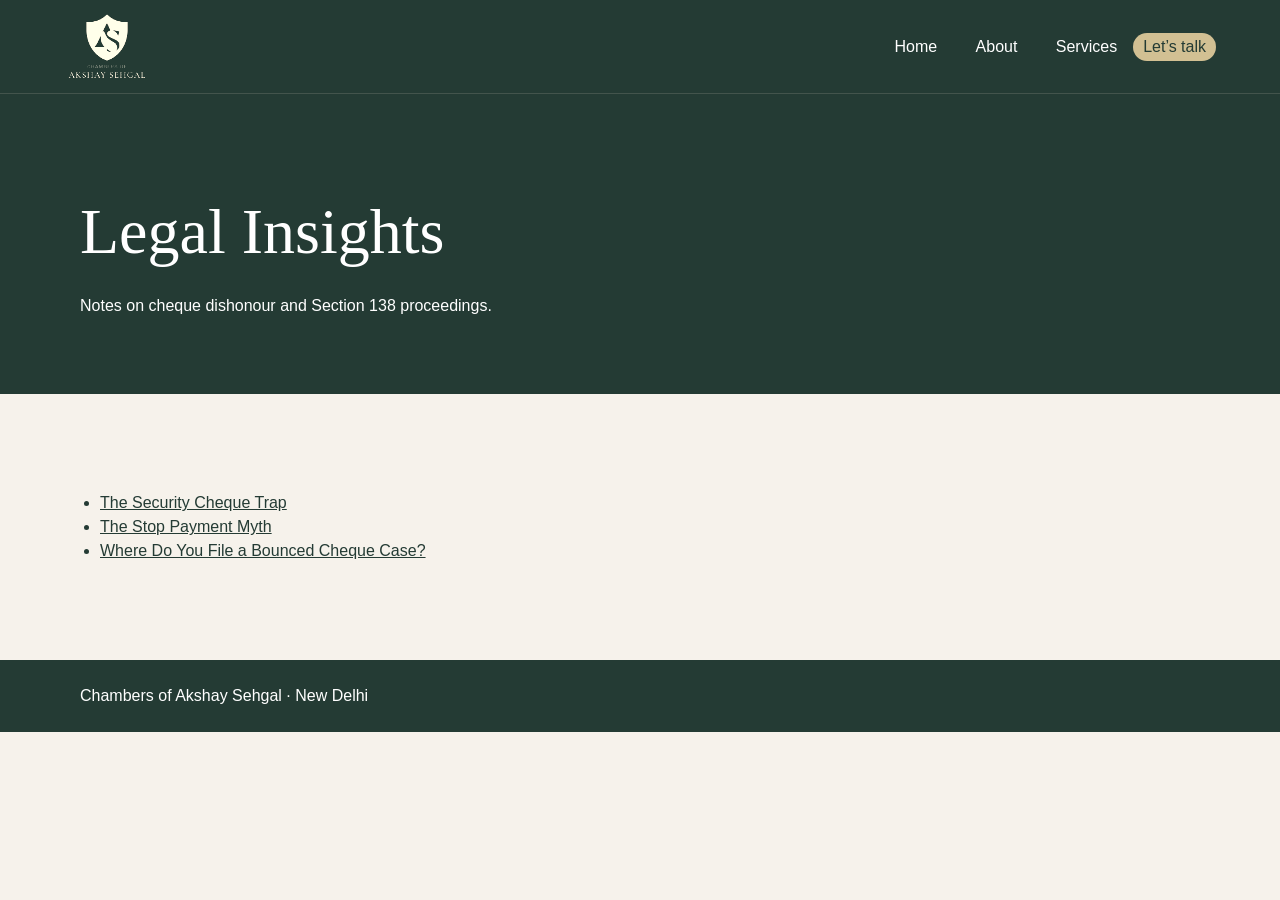
==== blog/index.html @ b45756fb "Add Sehgal Chambers website and Vercel configuration" ====
<!DOCTYPE html><html lang="en" class="jost_3e36cb27-module__GOVEQa__variable cormorant_garamond_97c65d7c-module__KWVokq__variable h-full"><head><meta charset="utf-8">
<meta http-equiv="Content-Security-Policy" content="default-src &#39;self&#39; data: blob:; script-src &#39;self&#39; &#39;unsafe-inline&#39; &#39;unsafe-eval&#39;; style-src &#39;self&#39; &#39;unsafe-inline&#39;; img-src &#39;self&#39; data: blob:; font-src &#39;self&#39; data:; media-src &#39;self&#39; data: blob:; connect-src &#39;self&#39;; frame-src &#39;self&#39;; worker-src &#39;self&#39; blob:; form-action &#39;self&#39;">


<meta name="viewport" content="width=device-width, initial-scale=1"><link rel="stylesheet" href="../assets/site/_next/static/chunks/3c9st355b9h98.__q189041d8.css" data-precedence="next"><link rel="preload" as="script" fetchpriority="low" href="../assets/site/_next/static/chunks/0iq1i69206cyl.__q189041d8.js"><title>Legal Insights | Chambers of Akshay Sehgal</title><meta name="description" content="Legal Insights from the Chambers of Akshay Sehgal."><link rel="icon" href="../assets/sehgal/chambers-logo.jpg"><link rel="preload" href="../assets/site/_next/static/chunks/33ex3e_4hazko.__q189041d8.css" as="style"><link rel="stylesheet" href="../brand/brand.css">
<style data-sclf-ua-colours>:where(button,input,select,textarea){color:var(--sar-color-auto-000000, #243b34)}:where(input,select,textarea){background-color:var(--sar-color-auto-ffffff, #eee5d6)}</style><style data-sclf-logo-fit>img[data-sclf-logo]{object-fit:contain!important;max-height:100%!important}</style><link rel="stylesheet" href="../brand/home-layout.css"></head><body class="inner-page"><header class="home-header">
    <a href="../index.html#hero" aria-label="Chambers of Akshay Sehgal home"><span class="chambers-logo"><img src="../assets/sehgal/chambers-logo.jpg" alt="Chambers of Akshay Sehgal" width="1188" height="750"></span></a>
    <nav aria-label="Main navigation" id="site-navigation"><a href="../index.html#hero">Home</a><a href="../index.html#about-us">About</a><a href="../index.html#services">Services</a><a class="mobile-nav-appointment appointment-trigger" href="../index.html?appointment=1#contact">Let’s talk</a></nav><button type="button" class="mobile-nav-toggle" aria-controls="site-navigation" aria-expanded="false" aria-label="Open navigation" hidden><span></span><span></span><span></span></button>
    <a class="desktop-nav-appointment appointment-trigger" href="../index.html?appointment=1#contact">Let’s talk</a>
  </header><main><section class="inner-page-heading"><h1>Legal Insights</h1><p>Notes on cheque dishonour and Section 138 proceedings.</p></section><section class="inner-page-content"><ul><li><a href="./the-security-cheque-trap/index.html">The Security Cheque Trap</a></li><li><a href="./the-stop-payment-myth/index.html">The Stop Payment Myth</a></li><li><a href="./the-jurisdiction-carousel/index.html">Where Do You File a Bounced Cheque Case?</a></li></ul></section></main><footer class="inner-page-footer">Chambers of Akshay Sehgal · New Delhi</footer><script src="../runtime/navigation.js" defer></script></body></html>
---- assets/site/_next/static/chunks/3c9st355b9h98.__q189041d8.css ----
.jost_3e36cb27-module__GOVEQa__className{font-family:var(--sar-font-font-1);font-style:normal}.jost_3e36cb27-module__GOVEQa__variable{--font-jost:var(--sar-font-body, sans-serif)}.cormorant_garamond_97c65d7c-module__KWVokq__className{font-family:var(--sar-font-font-2)}.cormorant_garamond_97c65d7c-module__KWVokq__variable{--font-cormorant:var(--sar-font-heading, serif)}
@layer properties{@supports (((-webkit-hyphens:none)) and (not (margin-trim:inline))) or ((-moz-orient:inline) and (not (color:rgb(from red r g b)))){*,:before,:after,::backdrop{--tw-translate-x:0;--tw-translate-y:0;--tw-translate-z:0;--tw-space-y-reverse:0;--tw-border-style:solid;--tw-leading:initial;--tw-font-weight:initial;--tw-tracking:initial;--tw-shadow:0 0 color-mix(in srgb, var(--sar-color-auto-000000, #243b34) 0%, transparent);--tw-shadow-color:initial;--tw-shadow-alpha:100%;--tw-inset-shadow:0 0 color-mix(in srgb, var(--sar-color-auto-000000, #243b34) 0%, transparent);--tw-inset-shadow-color:initial;--tw-inset-shadow-alpha:100%;--tw-ring-color:initial;--tw-ring-shadow:0 0 color-mix(in srgb, var(--sar-color-auto-000000, #243b34) 0%, transparent);--tw-inset-ring-color:initial;--tw-inset-ring-shadow:0 0 color-mix(in srgb, var(--sar-color-auto-000000, #243b34) 0%, transparent);--tw-ring-inset:initial;--tw-ring-offset-width:0px;--tw-ring-offset-color:var(--sar-color-auto-ffffff, #eee5d6);--tw-ring-offset-shadow:0 0 color-mix(in srgb, var(--sar-color-auto-000000, #243b34) 0%, transparent);--tw-backdrop-blur:initial;--tw-backdrop-brightness:initial;--tw-backdrop-contrast:initial;--tw-backdrop-grayscale:initial;--tw-backdrop-hue-rotate:initial;--tw-backdrop-invert:initial;--tw-backdrop-opacity:initial;--tw-backdrop-saturate:initial;--tw-backdrop-sepia:initial;--tw-duration:initial;--tw-scale-x:1;--tw-scale-y:1;--tw-scale-z:1;--tw-content:""}}}@layer theme{:root,:host{--font-sans:ui-sans-serif, system-ui, sans-serif, "Apple Color Emoji", "Segoe UI Emoji", "Segoe UI Symbol", "Noto Color Emoji";--font-mono:var(--sar-font-body, sans-serif);--color-red-400:var(--sar-color-auto-ff6568, #d2c093);--color-gray-200:var(--sar-color-auto-e5e7eb, #f6f2eb);--color-black:var(--sar-color-auto-000000, #243b34);--color-white:var(--sar-color-auto-ffffff, #eee5d6);--spacing:.25rem;--text-xs:.75rem;--text-xs--line-height:calc(1 / .75);--text-sm:.875rem;--text-sm--line-height:calc(1.25 / .875);--text-base:1rem;--text-base--line-height:calc(1.5 / 1);--text-lg:1.125rem;--text-lg--line-height:calc(1.75 / 1.125);--text-xl:1.25rem;--text-xl--line-height:calc(1.75 / 1.25);--text-2xl:1.5rem;--text-2xl--line-height:calc(2 / 1.5);--font-weight-light:300;--font-weight-normal:400;--font-weight-medium:500;--font-weight-semibold:600;--font-weight-bold:700;--leading-tight:1.25;--leading-relaxed:1.625;--radius-2xl:1rem;--blur-sm:8px;--default-transition-duration:.15s;--default-transition-timing-function:cubic-bezier(.4, 0, .2, 1);--default-font-family:var(--sar-font-body, sans-serif);--default-mono-font-family:var(--sar-font-body, sans-serif);--font-jost:var(--sar-font-body, sans-serif);--font-cormorant:var(--sar-font-heading, serif)}@supports (color:lab(0% 0 0)){:root,:host{--color-red-400:lab(63.7053% 60.745 31.3109);--color-gray-200:lab(91.6229% -.159115 -2.26791)}}}@layer base{*,:after,:before,::backdrop{box-sizing:border-box;border:0 solid;margin:0;padding:0}::file-selector-button{box-sizing:border-box;border:0 solid;margin:0;padding:0}html,:host{-webkit-text-size-adjust:100%;tab-size:4;line-height:1.5;font-family:var(--default-font-family,ui-sans-serif, system-ui, sans-serif, "Apple Color Emoji", "Segoe UI Emoji", "Segoe UI Symbol", "Noto Color Emoji");font-feature-settings:var(--default-font-feature-settings,normal);font-variation-settings:var(--default-font-variation-settings,normal);-webkit-tap-highlight-color:transparent}hr{height:0;color:inherit;border-top-width:1px}abbr:where([title]){-webkit-text-decoration:underline dotted;text-decoration:underline dotted}h1,h2,h3,h4,h5,h6{font-size:inherit;font-weight:inherit}a{color:inherit;-webkit-text-decoration:inherit;-webkit-text-decoration:inherit;-webkit-text-decoration:inherit;-webkit-text-decoration:inherit;text-decoration:inherit}b,strong{font-weight:bolder}code,kbd,samp,pre{font-family:var(--sar-font-font-4);font-feature-settings:var(--default-mono-font-feature-settings,normal);font-variation-settings:var(--default-mono-font-variation-settings,normal);font-size:1em}small{font-size:80%}sub,sup{vertical-align:baseline;font-size:75%;line-height:0;position:relative}sub{bottom:-.25em}sup{top:-.5em}table{text-indent:0;border-color:inherit;border-collapse:collapse}:-moz-focusring{outline:auto}progress{vertical-align:baseline}summary{display:list-item}ol,ul,menu{list-style:none}img,svg,video,canvas,audio,iframe,embed,object{vertical-align:middle;display:block}img,video{max-width:100%;height:auto}button,input,select,optgroup,textarea{font:inherit;font-feature-settings:inherit;font-variation-settings:inherit;letter-spacing:inherit;color:inherit;opacity:1;background-color:var(--sar-color-color-7);border-radius:0}::file-selector-button{font:inherit;font-feature-settings:inherit;font-variation-settings:inherit;letter-spacing:inherit;color:inherit;opacity:1;background-color:var(--sar-color-color-7);border-radius:0}:where(select:is([multiple],[size])) optgroup{font-weight:bolder}:where(select:is([multiple],[size])) optgroup option{padding-inline-start:20px}::file-selector-button{margin-inline-end:4px}::placeholder{opacity:1}@supports (not ((-webkit-appearance:-apple-pay-button))) or (contain-intrinsic-size:1px){::placeholder{color:currentColor}@supports (color:color-mix(in lab, red, red)){::placeholder{color:color-mix(in oklab, currentcolor 50%, transparent)}}}textarea{resize:vertical}::-webkit-search-decoration{-webkit-appearance:none}::-webkit-date-and-time-value{min-height:1lh;text-align:inherit}::-webkit-datetime-edit{display:inline-flex}::-webkit-datetime-edit-fields-wrapper{padding:0}::-webkit-datetime-edit{padding-block:0}::-webkit-datetime-edit-year-field{padding-block:0}::-webkit-datetime-edit-month-field{padding-block:0}::-webkit-datetime-edit-day-field{padding-block:0}::-webkit-datetime-edit-hour-field{padding-block:0}::-webkit-datetime-edit-minute-field{padding-block:0}::-webkit-datetime-edit-second-field{padding-block:0}::-webkit-datetime-edit-millisecond-field{padding-block:0}::-webkit-datetime-edit-meridiem-field{padding-block:0}::-webkit-calendar-picker-indicator{line-height:1}:-moz-ui-invalid{box-shadow:none}button,input:where([type=button],[type=reset],[type=submit]){appearance:button}::file-selector-button{appearance:button}::-webkit-inner-spin-button{height:auto}::-webkit-outer-spin-button{height:auto}[hidden]:where(:not([hidden=until-found])){display:none!important}}@layer components;@layer utilities{.pointer-events-auto{pointer-events:auto}.pointer-events-none{pointer-events:none}.visible{visibility:visible}.absolute{position:absolute}.fixed{position:fixed}.relative{position:relative}.sticky{position:sticky}.inset-0{inset:0}.inset-x-0{inset-inline:0}.top-0{top:0}.top-1\/2{top:50%}.top-6{top:calc(var(--spacing) * 6)}.top-\[13px\]{top:13px}.top-\[180px\]{top:180px}.top-full{top:100%}.right-0{right:0}.right-6{right:calc(var(--spacing) * 6)}.right-\[5\%\]{right:5%}.-bottom-4{bottom:calc(var(--spacing) * -4)}.-bottom-\[2\%\]{bottom:-2%}.bottom-4{bottom:calc(var(--spacing) * 4)}.left-0{left:0}.left-1\/2{left:50%}.left-4{left:calc(var(--spacing) * 4)}.left-\[5\%\]{left:5%}.left-\[13px\]{left:13px}.left-\[46\%\]{left:46%}.z-0{z-index:0}.z-10{z-index:10}.z-50{z-index:50}.z-\[100\]{z-index:100}.z-\[101\]{z-index:101}.mx-7{margin-inline:calc(var(--spacing) * 7)}.mx-auto{margin-inline:auto}.mt-0\.5{margin-top:calc(var(--spacing) * .5)}.mt-1{margin-top:var(--spacing)}.mt-2{margin-top:calc(var(--spacing) * 2)}.mt-3{margin-top:calc(var(--spacing) * 3)}.mt-4{margin-top:calc(var(--spacing) * 4)}.mt-5{margin-top:calc(var(--spacing) * 5)}.mt-6{margin-top:calc(var(--spacing) * 6)}.mt-8{margin-top:calc(var(--spacing) * 8)}.mt-10{margin-top:calc(var(--spacing) * 10)}.mt-12{margin-top:calc(var(--spacing) * 12)}.mb-2{margin-bottom:calc(var(--spacing) * 2)}.mb-2\.5{margin-bottom:calc(var(--spacing) * 2.5)}.mb-3{margin-bottom:calc(var(--spacing) * 3)}.mb-4{margin-bottom:calc(var(--spacing) * 4)}.mb-16{margin-bottom:calc(var(--spacing) * 16)}.ml-4{margin-left:calc(var(--spacing) * 4)}.block{display:block}.contents{display:contents}.flex{display:flex}.grid{display:grid}.hidden{display:none}.inline-block{display:inline-block}.inline-flex{display:inline-flex}.table{display:table}.aspect-\[805\/764\]{aspect-ratio:805/764}.size-6{width:calc(var(--spacing) * 6);height:calc(var(--spacing) * 6)}.size-7{width:calc(var(--spacing) * 7);height:calc(var(--spacing) * 7)}.size-\[52px\]{width:52px;height:52px}.h-0\.5{height:calc(var(--spacing) * .5)}.h-4{height:calc(var(--spacing) * 4)}.h-9{height:calc(var(--spacing) * 9)}.h-10{height:calc(var(--spacing) * 10)}.h-12{height:calc(var(--spacing) * 12)}.h-16{height:calc(var(--spacing) * 16)}.h-\[35px\]{height:35px}.h-\[49px\]{height:49px}.h-\[80px\]{height:80px}.h-\[90px\]{height:90px}.h-\[100px\]{height:100px}.h-\[100vh\]{height:100vh}.h-\[104\%\]{height:104%}.h-\[180px\]{height:180px}.h-\[210px\]{height:210px}.h-\[280px\]{height:280px}.h-\[360px\]{height:360px}.h-\[480px\]{height:480px}.h-full{height:100%}.max-h-\[90vh\]{max-height:90vh}.min-h-full{min-height:100%}.min-h-screen{min-height:100vh}.w-5{width:calc(var(--spacing) * 5)}.w-6{width:calc(var(--spacing) * 6)}.w-9{width:calc(var(--spacing) * 9)}.w-10{width:calc(var(--spacing) * 10)}.w-16{width:calc(var(--spacing) * 16)}.w-\[3px\]{width:3px}.w-\[62\%\]{width:62%}.w-\[64\%\]{width:64%}.w-\[80px\]{width:80px}.w-\[90\%\]{width:90%}.w-\[90px\]{width:90px}.w-\[100px\]{width:100px}.w-\[160px\]{width:160px}.w-\[180px\]{width:180px}.w-fit{width:fit-content}.w-full{width:100%}.max-w-\[318px\]{max-width:318px}.max-w-\[360px\]{max-width:360px}.max-w-\[460px\]{max-width:460px}.max-w-\[490px\]{max-width:490px}.max-w-\[520px\]{max-width:520px}.max-w-\[528px\]{max-width:528px}.max-w-\[540px\]{max-width:540px}.max-w-\[568px\]{max-width:568px}.max-w-\[620px\]{max-width:620px}.max-w-\[640px\]{max-width:640px}.max-w-\[680px\]{max-width:680px}.max-w-\[720px\]{max-width:720px}.max-w-\[760px\]{max-width:760px}.max-w-\[820px\]{max-width:820px}.max-w-\[860px\]{max-width:860px}.max-w-\[1200px\]{max-width:1200px}.max-w-\[1240px\]{max-width:1240px}.max-w-\[1280px\]{max-width:1280px}.max-w-\[1570px\]{max-width:1570px}.max-w-full{max-width:100%}.min-w-0{min-width:0}.flex-1{flex:1}.shrink-0{flex-shrink:0}.-translate-x-1\/2{--tw-translate-x:calc(calc(1 / 2 * 100%) * -1);translate:var(--tw-translate-x) var(--tw-translate-y)}.-translate-y-1\/2{--tw-translate-y:calc(calc(1 / 2 * 100%) * -1);translate:var(--tw-translate-x) var(--tw-translate-y)}.-translate-y-2{--tw-translate-y:calc(var(--spacing) * -2);translate:var(--tw-translate-x) var(--tw-translate-y)}.translate-y-2{--tw-translate-y:calc(var(--spacing) * 2);translate:var(--tw-translate-x) var(--tw-translate-y)}.-rotate-45{rotate:-45deg}.rotate-45{rotate:45deg}.cursor-default{cursor:default}.cursor-pointer{cursor:pointer}.resize{resize:both}.resize-none{resize:none}.grid-cols-1{grid-template-columns:repeat(1,minmax(0,1fr))}.grid-cols-2{grid-template-columns:repeat(2,minmax(0,1fr))}.flex-col{flex-direction:column}.flex-wrap{flex-wrap:wrap}.items-center{align-items:center}.items-start{align-items:flex-start}.items-stretch{align-items:stretch}.justify-between{justify-content:space-between}.justify-center{justify-content:center}.justify-end{justify-content:flex-end}.gap-0\.5{gap:calc(var(--spacing) * .5)}.gap-1{gap:var(--spacing)}.gap-1\.5{gap:calc(var(--spacing) * 1.5)}.gap-2{gap:calc(var(--spacing) * 2)}.gap-2\.5{gap:calc(var(--spacing) * 2.5)}.gap-3{gap:calc(var(--spacing) * 3)}.gap-3\.5{gap:calc(var(--spacing) * 3.5)}.gap-4{gap:calc(var(--spacing) * 4)}.gap-5{gap:calc(var(--spacing) * 5)}.gap-6{gap:calc(var(--spacing) * 6)}.gap-7{gap:calc(var(--spacing) * 7)}.gap-8{gap:calc(var(--spacing) * 8)}.gap-10{gap:calc(var(--spacing) * 10)}.gap-12{gap:calc(var(--spacing) * 12)}.gap-14{gap:calc(var(--spacing) * 14)}.gap-16{gap:calc(var(--spacing) * 16)}.gap-\[3px\]{gap:3px}.gap-\[15px\]{gap:15px}.gap-\[17px\]{gap:17px}.gap-\[22px\]{gap:22px}:where(.space-y-0>:not(:last-child)){--tw-space-y-reverse:0;margin-block:0}:where(.space-y-6>:not(:last-child)){--tw-space-y-reverse:0;margin-block-start:calc(calc(var(--spacing) * 6) * var(--tw-space-y-reverse));margin-block-end:calc(calc(var(--spacing) * 6) * calc(1 - var(--tw-space-y-reverse)))}:where(.space-y-\[15px\]>:not(:last-child)){--tw-space-y-reverse:0;margin-block-start:calc(15px * var(--tw-space-y-reverse));margin-block-end:calc(15px * calc(1 - var(--tw-space-y-reverse)))}.gap-x-8{column-gap:calc(var(--spacing) * 8)}.gap-y-2{row-gap:calc(var(--spacing) * 2)}.overflow-hidden{overflow:hidden}.overflow-visible{overflow:visible}.overflow-x-hidden{overflow-x:hidden}.overflow-y-auto{overflow-y:auto}.rounded-2xl{border-radius:var(--radius-2xl)}.rounded-\[28px\]{border-radius:28px}.rounded-\[30px\]{border-radius:30px}.rounded-\[50px\]{border-radius:50px}.rounded-full{border-radius:3.40282e38px}.border{border-style:var(--tw-border-style);border-width:1px}.border-t{border-top-style:var(--tw-border-style);border-top-width:1px}.border-b{border-bottom-style:var(--tw-border-style);border-bottom-width:1px}.border-l{border-left-style:var(--tw-border-style);border-left-width:1px}.border-\[\#1a1a1a\]\/15{border-color:color-mix(in srgb, var(--sar-color-auto-1a1a1a, #243b34) 14.902%, transparent);border-color:lab(9.26318% 0 0/.15)}.border-\[\#b8935a\]\/40{border-color:color-mix(in srgb, var(--sar-color-auto-b8935a, #d2c093) 40%, transparent);border-color:lab(63.5087% 9.13805 35.5334/.4)}.border-\[\#d8c6a4\]{border-color:var(--sar-color-auto-d8c6a4, #d2c093)}.border-\[rgba\(184\,147\,90\,0\.5\)\]{border-color:color-mix(in srgb, var(--sar-color-auto-b8935a, #d2c093) 50.1961%, transparent)}.border-\[rgba\(184\,147\,90\,0\.15\)\]{border-color:color-mix(in srgb, var(--sar-color-auto-b8935a, #d2c093) 14.902%, transparent)}.border-\[rgba\(184\,147\,90\,0\.25\)\]{border-color:var(--sar-color-color-8)}.border-\[rgba\(249\,245\,234\,0\.14\)\]{border-color:color-mix(in srgb, var(--sar-color-auto-f9f5ea, #f6f2eb) 14.1176%, transparent)}.border-black\/\[0\.04\]{border-color:color-mix(in srgb, var(--sar-color-auto-000000, #243b34) 3.9216%, transparent)}@supports (color:color-mix(in lab, red, red)){.border-black\/\[0\.04\]{border-color:color-mix(in oklab, var(--color-black) 4%, transparent)}}.border-black\/\[0\.05\]{border-color:color-mix(in srgb, var(--sar-color-auto-000000, #243b34) 5.098%, transparent)}@supports (color:color-mix(in lab, red, red)){.border-black\/\[0\.05\]{border-color:color-mix(in oklab, var(--color-black) 5%, transparent)}}.border-black\/\[0\.06\]{border-color:color-mix(in srgb, var(--sar-color-auto-000000, #243b34) 5.8824%, transparent)}@supports (color:color-mix(in lab, red, red)){.border-black\/\[0\.06\]{border-color:color-mix(in oklab, var(--color-black) 6%, transparent)}}.border-black\/\[0\.07\]{border-color:color-mix(in srgb, var(--sar-color-auto-000000, #243b34) 7.0588%, transparent)}@supports (color:color-mix(in lab, red, red)){.border-black\/\[0\.07\]{border-color:color-mix(in oklab, var(--color-black) 7.0%, transparent)}}.border-black\/\[0\.08\]{border-color:var(--sar-color-color-5)}@supports (color:color-mix(in lab, red, red)){.border-black\/\[0\.08\]{border-color:color-mix(in oklab, var(--color-black) 8%, transparent)}}.border-black\/\[0\.09\]{border-color:color-mix(in srgb, var(--sar-color-auto-000000, #243b34) 9.0196%, transparent)}@supports (color:color-mix(in lab, red, red)){.border-black\/\[0\.09\]{border-color:color-mix(in oklab, var(--color-black) 9%, transparent)}}.border-black\/\[0\.12\]{border-color:color-mix(in srgb, var(--sar-color-auto-000000, #243b34) 12.1569%, transparent)}@supports (color:color-mix(in lab, red, red)){.border-black\/\[0\.12\]{border-color:color-mix(in oklab, var(--color-black) 12%, transparent)}}.border-gray-200\/10{border-color:color-mix(in srgb, var(--sar-color-auto-e5e7eb, #f6f2eb) 10.1961%, transparent)}@supports (color:color-mix(in lab, red, red)){.border-gray-200\/10{border-color:color-mix(in oklab, var(--color-gray-200) 10%, transparent)}}.border-white\/10{border-color:var(--sar-color-color-1)}@supports (color:color-mix(in lab, red, red)){.border-white\/10{border-color:color-mix(in oklab, var(--color-white) 10%, transparent)}}.border-white\/20{border-color:var(--sar-color-color-9)}@supports (color:color-mix(in lab, red, red)){.border-white\/20{border-color:color-mix(in oklab, var(--color-white) 20%, transparent)}}.border-white\/\[0\.1\]{border-color:var(--sar-color-color-1)}@supports (color:color-mix(in lab, red, red)){.border-white\/\[0\.1\]{border-color:color-mix(in oklab, var(--color-white) 10%, transparent)}}.border-white\/\[0\.06\]{border-color:var(--sar-color-color-2)}@supports (color:color-mix(in lab, red, red)){.border-white\/\[0\.06\]{border-color:color-mix(in oklab, var(--color-white) 6%, transparent)}}.border-white\/\[0\.07\]{border-color:var(--sar-color-color-10)}@supports (color:color-mix(in lab, red, red)){.border-white\/\[0\.07\]{border-color:color-mix(in oklab, var(--color-white) 7.0%, transparent)}}.border-white\/\[0\.08\]{border-color:color-mix(in srgb, var(--sar-color-auto-ffffff, #eee5d6) 7.8431%, transparent)}@supports (color:color-mix(in lab, red, red)){.border-white\/\[0\.08\]{border-color:color-mix(in oklab, var(--color-white) 8%, transparent)}}.bg-\[\#1a1a1a\]{background-color:var(--sar-color-text);--sclf-fg-auto-0b0b0b:#d2c093;--sclf-fg-text:#d2c093;--sclf-fg-auto-1a1a1a:#d2c093;--sclf-fg-auto-4d4d4d:#d2c093;--sclf-fg-accent:#d2c093;--sclf-fg-auto-353a3c:#d2c093;--sclf-fg-auto-444444:#d2c093;--sclf-fg-auto-555555:#d2c093;--sclf-fg-auto-666666:#d2c093;--sclf-fg-auto-777777:#d2c093;--sclf-fg-auto-aaaaaa:#d2c093;--sclf-fg-auto-b18d59:#d2c093;--sclf-fg-primary:#d2c093;--sclf-fg-background:#f6f2eb;--sclf-fg-auto-6b1f2a:#d2c093;--sclf-fg-auto-b8935a:#d2c093;--sclf-fg-auto-ffffff:#eee5d6;--sclf-fg-auto-333333:#d2c093;--sclf-fg-auto-c9a46b:#d2c093;--sclf-on:#d2c093}.bg-\[\#2c1a1d\]{background-color:var(--sar-color-auto-2c1a1d, #243b34);--sclf-fg-auto-0b0b0b:#d2c093;--sclf-fg-text:#d2c093;--sclf-fg-auto-1a1a1a:#d2c093;--sclf-fg-auto-4d4d4d:#d2c093;--sclf-fg-accent:#d2c093;--sclf-fg-auto-353a3c:#d2c093;--sclf-fg-auto-444444:#d2c093;--sclf-fg-auto-555555:#d2c093;--sclf-fg-auto-666666:#d2c093;--sclf-fg-auto-777777:#d2c093;--sclf-fg-auto-aaaaaa:#d2c093;--sclf-fg-auto-b18d59:#d2c093;--sclf-fg-primary:#d2c093;--sclf-fg-background:#f6f2eb;--sclf-fg-auto-6b1f2a:#d2c093;--sclf-fg-auto-b8935a:#d2c093;--sclf-fg-auto-ffffff:#eee5d6;--sclf-fg-auto-333333:#d2c093;--sclf-fg-auto-c9a46b:#d2c093;--sclf-on:#d2c093}.bg-\[\#6b1f2a\]{background-color:var(--sar-color-accent);--sclf-fg-auto-0b0b0b:#d2c093;--sclf-fg-text:#d2c093;--sclf-fg-auto-1a1a1a:#d2c093;--sclf-fg-auto-4d4d4d:#d2c093;--sclf-fg-accent:#d2c093;--sclf-fg-auto-353a3c:#d2c093;--sclf-fg-auto-444444:#d2c093;--sclf-fg-auto-555555:#d2c093;--sclf-fg-auto-666666:#d2c093;--sclf-fg-auto-777777:#d2c093;--sclf-fg-auto-aaaaaa:#d2c093;--sclf-fg-auto-b18d59:#d2c093;--sclf-fg-primary:#d2c093;--sclf-fg-background:#f6f2eb;--sclf-fg-auto-6b1f2a:#d2c093;--sclf-fg-auto-b8935a:#d2c093;--sclf-fg-auto-ffffff:#eee5d6;--sclf-fg-auto-333333:#d2c093;--sclf-fg-auto-c9a46b:#d2c093;--sclf-on:#d2c093}.bg-\[\#6d2c34\]{background-color:var(--sar-color-auto-6d2c34, #73513e);--sclf-fg-auto-0b0b0b:#eee5d6;--sclf-fg-text:#eee5d6;--sclf-fg-auto-1a1a1a:#eee5d6;--sclf-fg-auto-4d4d4d:#eee5d6;--sclf-fg-accent:#eee5d6;--sclf-fg-auto-353a3c:#eee5d6;--sclf-fg-auto-444444:#eee5d6;--sclf-fg-auto-555555:#eee5d6;--sclf-fg-auto-666666:#eee5d6;--sclf-fg-auto-777777:#eee5d6;--sclf-fg-auto-aaaaaa:#eee5d6;--sclf-fg-auto-b18d59:#eee5d6;--sclf-fg-primary:#eee5d6;--sclf-fg-background:#f6f2eb;--sclf-fg-auto-6b1f2a:#eee5d6;--sclf-fg-auto-b8935a:#eee5d6;--sclf-fg-auto-ffffff:#eee5d6;--sclf-fg-auto-333333:#eee5d6;--sclf-fg-auto-c9a46b:#eee5d6;--sclf-on:#eee5d6}.bg-\[\#111\]{background-color:var(--sar-color-color-6);--sclf-fg-auto-0b0b0b:#d2c093;--sclf-fg-text:#d2c093;--sclf-fg-auto-1a1a1a:#d2c093;--sclf-fg-auto-4d4d4d:#d2c093;--sclf-fg-accent:#d2c093;--sclf-fg-auto-353a3c:#d2c093;--sclf-fg-auto-444444:#d2c093;--sclf-fg-auto-555555:#d2c093;--sclf-fg-auto-666666:#d2c093;--sclf-fg-auto-777777:#d2c093;--sclf-fg-auto-aaaaaa:#d2c093;--sclf-fg-auto-b18d59:#d2c093;--sclf-fg-primary:#d2c093;--sclf-fg-background:#f6f2eb;--sclf-fg-auto-6b1f2a:#d2c093;--sclf-fg-auto-b8935a:#d2c093;--sclf-fg-auto-ffffff:#eee5d6;--sclf-fg-auto-333333:#d2c093;--sclf-fg-auto-c9a46b:#d2c093;--sclf-on:#d2c093}.bg-\[\#b8935a\]{background-color:var(--sar-color-primary);--sclf-fg-auto-0b0b0b:#243b34;--sclf-fg-text:#243b34;--sclf-fg-auto-1a1a1a:#243b34;--sclf-fg-auto-4d4d4d:#36454f;--sclf-fg-accent:#36454f;--sclf-fg-auto-353a3c:#243b34;--sclf-fg-auto-444444:#243b34;--sclf-fg-auto-555555:#36454f;--sclf-fg-auto-666666:#36454f;--sclf-fg-auto-777777:#36454f;--sclf-fg-auto-aaaaaa:#36454f;--sclf-fg-auto-b18d59:#36454f;--sclf-fg-primary:#36454f;--sclf-fg-background:#36454f;--sclf-fg-auto-6b1f2a:#36454f;--sclf-fg-auto-b8935a:#36454f;--sclf-fg-auto-ffffff:#36454f;--sclf-fg-auto-333333:#243b34;--sclf-fg-auto-c9a46b:#36454f;--sclf-on:#243b34}.bg-\[\#b8935a\]\/10{background-color:var(--sar-color-color-11);background-color:lab(63.5087% 9.13805 35.5334/.1)}.bg-\[\#f0ebe0\]{background-color:var(--sar-color-auto-f0ebe0, #f6f2eb);--sclf-fg-auto-0b0b0b:#243b34;--sclf-fg-text:#243b34;--sclf-fg-auto-1a1a1a:#243b34;--sclf-fg-auto-4d4d4d:#73513e;--sclf-fg-accent:#36454f;--sclf-fg-auto-353a3c:#243b34;--sclf-fg-auto-444444:#243b34;--sclf-fg-auto-555555:#73513e;--sclf-fg-auto-666666:#73513e;--sclf-fg-auto-777777:#73513e;--sclf-fg-auto-aaaaaa:#73513e;--sclf-fg-auto-b18d59:#73513e;--sclf-fg-primary:#73513e;--sclf-fg-background:#73513e;--sclf-fg-auto-6b1f2a:#36454f;--sclf-fg-auto-b8935a:#73513e;--sclf-fg-auto-ffffff:#73513e;--sclf-fg-auto-333333:#243b34;--sclf-fg-auto-c9a46b:#73513e;--sclf-on:#243b34}.bg-\[\#f8f3eb\]{background-color:var(--sar-color-background, #f6f2eb);--sclf-fg-auto-0b0b0b:#243b34;--sclf-fg-text:#243b34;--sclf-fg-auto-1a1a1a:#243b34;--sclf-fg-auto-4d4d4d:#73513e;--sclf-fg-accent:#36454f;--sclf-fg-auto-353a3c:#243b34;--sclf-fg-auto-444444:#243b34;--sclf-fg-auto-555555:#73513e;--sclf-fg-auto-666666:#73513e;--sclf-fg-auto-777777:#73513e;--sclf-fg-auto-aaaaaa:#73513e;--sclf-fg-auto-b18d59:#73513e;--sclf-fg-primary:#73513e;--sclf-fg-background:#73513e;--sclf-fg-auto-6b1f2a:#36454f;--sclf-fg-auto-b8935a:#73513e;--sclf-fg-auto-ffffff:#73513e;--sclf-fg-auto-333333:#243b34;--sclf-fg-auto-c9a46b:#73513e;--sclf-on:#243b34}.bg-\[\#f9f5ea\]{background-color:var(--sar-color-background);--sclf-fg-auto-0b0b0b:#243b34;--sclf-fg-text:#243b34;--sclf-fg-auto-1a1a1a:#243b34;--sclf-fg-auto-4d4d4d:#73513e;--sclf-fg-accent:#36454f;--sclf-fg-auto-353a3c:#243b34;--sclf-fg-auto-444444:#243b34;--sclf-fg-auto-555555:#73513e;--sclf-fg-auto-666666:#73513e;--sclf-fg-auto-777777:#73513e;--sclf-fg-auto-aaaaaa:#73513e;--sclf-fg-auto-b18d59:#73513e;--sclf-fg-primary:#73513e;--sclf-fg-background:#73513e;--sclf-fg-auto-6b1f2a:#36454f;--sclf-fg-auto-b8935a:#73513e;--sclf-fg-auto-ffffff:#73513e;--sclf-fg-auto-333333:#243b34;--sclf-fg-auto-c9a46b:#73513e;--sclf-on:#243b34}.bg-\[\#faf7f2\]{background-color:var(--sar-color-auto-faf7f2, #eee5d6);--sclf-fg-auto-0b0b0b:#243b34;--sclf-fg-text:#243b34;--sclf-fg-auto-1a1a1a:#243b34;--sclf-fg-auto-4d4d4d:#73513e;--sclf-fg-accent:#36454f;--sclf-fg-auto-353a3c:#243b34;--sclf-fg-auto-444444:#243b34;--sclf-fg-auto-555555:#73513e;--sclf-fg-auto-666666:#73513e;--sclf-fg-auto-777777:#73513e;--sclf-fg-auto-aaaaaa:#73513e;--sclf-fg-auto-b18d59:#73513e;--sclf-fg-primary:#73513e;--sclf-fg-background:#73513e;--sclf-fg-auto-6b1f2a:#36454f;--sclf-fg-auto-b8935a:#73513e;--sclf-fg-auto-ffffff:#73513e;--sclf-fg-auto-333333:#243b34;--sclf-fg-auto-c9a46b:#73513e;--sclf-on:#243b34}.bg-\[\#fff7eb\]{background-color:var(--sar-color-auto-fff7eb, #eee5d6);--sclf-fg-auto-0b0b0b:#243b34;--sclf-fg-text:#243b34;--sclf-fg-auto-1a1a1a:#243b34;--sclf-fg-auto-4d4d4d:#73513e;--sclf-fg-accent:#36454f;--sclf-fg-auto-353a3c:#243b34;--sclf-fg-auto-444444:#243b34;--sclf-fg-auto-555555:#73513e;--sclf-fg-auto-666666:#73513e;--sclf-fg-auto-777777:#73513e;--sclf-fg-auto-aaaaaa:#73513e;--sclf-fg-auto-b18d59:#73513e;--sclf-fg-primary:#73513e;--sclf-fg-background:#73513e;--sclf-fg-auto-6b1f2a:#36454f;--sclf-fg-auto-b8935a:#73513e;--sclf-fg-auto-ffffff:#73513e;--sclf-fg-auto-333333:#243b34;--sclf-fg-auto-c9a46b:#73513e;--sclf-on:#243b34}.bg-black\/60{background-color:color-mix(in srgb, var(--sar-color-auto-000000, #243b34) 60%, transparent)}@supports (color:color-mix(in lab, red, red)){.bg-black\/60{background-color:color-mix(in oklab, var(--color-black) 60%, transparent)}}.bg-black\/70{background-color:color-mix(in srgb, var(--sar-color-auto-000000, #243b34) 70.1961%, transparent)}@supports (color:color-mix(in lab, red, red)){.bg-black\/70{background-color:color-mix(in oklab, var(--color-black) 70%, transparent)}}.bg-white{background-color:var(--color-white);--sclf-fg-auto-0b0b0b:#243b34;--sclf-fg-text:#243b34;--sclf-fg-auto-1a1a1a:#243b34;--sclf-fg-auto-4d4d4d:#73513e;--sclf-fg-accent:#36454f;--sclf-fg-auto-353a3c:#243b34;--sclf-fg-auto-444444:#243b34;--sclf-fg-auto-555555:#73513e;--sclf-fg-auto-666666:#73513e;--sclf-fg-auto-777777:#73513e;--sclf-fg-auto-aaaaaa:#73513e;--sclf-fg-auto-b18d59:#73513e;--sclf-fg-primary:#73513e;--sclf-fg-background:#73513e;--sclf-fg-auto-6b1f2a:#36454f;--sclf-fg-auto-b8935a:#73513e;--sclf-fg-auto-ffffff:#73513e;--sclf-fg-auto-333333:#243b34;--sclf-fg-auto-c9a46b:#73513e;--sclf-on:#243b34}.bg-white\/10{background-color:var(--sar-color-color-1)}@supports (color:color-mix(in lab, red, red)){.bg-white\/10{background-color:color-mix(in oklab, var(--color-white) 10%, transparent)}}.bg-white\/60{background-color:var(--sar-color-color-3)}@supports (color:color-mix(in lab, red, red)){.bg-white\/60{background-color:color-mix(in oklab, var(--color-white) 60%, transparent)}}.bg-white\/\[0\.03\]{background-color:color-mix(in srgb, var(--sar-color-auto-ffffff, #eee5d6) 3.1373%, transparent)}@supports (color:color-mix(in lab, red, red)){.bg-white\/\[0\.03\]{background-color:color-mix(in oklab, var(--color-white) 3%, transparent)}}.bg-white\/\[0\.04\]{background-color:color-mix(in srgb, var(--sar-color-auto-ffffff, #eee5d6) 3.9216%, transparent)}@supports (color:color-mix(in lab, red, red)){.bg-white\/\[0\.04\]{background-color:color-mix(in oklab, var(--color-white) 4%, transparent)}}.bg-white\/\[0\.05\]{background-color:color-mix(in srgb, var(--sar-color-auto-ffffff, #eee5d6) 5.098%, transparent)}@supports (color:color-mix(in lab, red, red)){.bg-white\/\[0\.05\]{background-color:color-mix(in oklab, var(--color-white) 5%, transparent)}}.bg-white\/\[0\.06\]{background-color:var(--sar-color-color-2)}@supports (color:color-mix(in lab, red, red)){.bg-white\/\[0\.06\]{background-color:color-mix(in oklab, var(--color-white) 6%, transparent)}}.object-contain{object-fit:contain}.object-cover{object-fit:cover}.object-left{object-position:left}.object-right-bottom{object-position:right bottom}.object-top{object-position:top}.p-2{padding:calc(var(--spacing) * 2)}.p-2\.5{padding:calc(var(--spacing) * 2.5)}.p-4{padding:calc(var(--spacing) * 4)}.p-6{padding:calc(var(--spacing) * 6)}.p-7{padding:calc(var(--spacing) * 7)}.p-8{padding:calc(var(--spacing) * 8)}.px-2{padding-inline:calc(var(--spacing) * 2)}.px-2\.5{padding-inline:calc(var(--spacing) * 2.5)}.px-3{padding-inline:calc(var(--spacing) * 3)}.px-3\.5{padding-inline:calc(var(--spacing) * 3.5)}.px-4{padding-inline:calc(var(--spacing) * 4)}.px-5{padding-inline:calc(var(--spacing) * 5)}.px-6{padding-inline:calc(var(--spacing) * 6)}.px-7{padding-inline:calc(var(--spacing) * 7)}.px-8{padding-inline:calc(var(--spacing) * 8)}.px-\[17px\]{padding-inline:17px}.py-1{padding-block:var(--spacing)}.py-1\.5{padding-block:calc(var(--spacing) * 1.5)}.py-2\.5{padding-block:calc(var(--spacing) * 2.5)}.py-3{padding-block:calc(var(--spacing) * 3)}.py-4{padding-block:calc(var(--spacing) * 4)}.py-5{padding-block:calc(var(--spacing) * 5)}.py-6{padding-block:calc(var(--spacing) * 6)}.py-8{padding-block:calc(var(--spacing) * 8)}.py-10{padding-block:calc(var(--spacing) * 10)}.py-12{padding-block:calc(var(--spacing) * 12)}.py-14{padding-block:calc(var(--spacing) * 14)}.py-16{padding-block:calc(var(--spacing) * 16)}.py-\[3px\]{padding-block:3px}.py-\[19px\]{padding-block:19px}.py-\[29px\]{padding-block:29px}.pt-2{padding-top:calc(var(--spacing) * 2)}.pt-2\.5{padding-top:calc(var(--spacing) * 2.5)}.pt-4{padding-top:calc(var(--spacing) * 4)}.pt-5{padding-top:calc(var(--spacing) * 5)}.pt-8{padding-top:calc(var(--spacing) * 8)}.pb-6{padding-bottom:calc(var(--spacing) * 6)}.pb-7{padding-bottom:calc(var(--spacing) * 7)}.pb-8{padding-bottom:calc(var(--spacing) * 8)}.text-center{text-align:center}.text-justify{text-align:justify}.text-left{text-align:left}.font-cormorant{font-family:var(--sar-font-heading, serif)}.font-jost{font-family:var(--sar-font-body, sans-serif)}.text-2xl{font-size:var(--text-2xl);line-height:var(--tw-leading,var(--text-2xl--line-height))}.text-base{font-size:var(--text-base);line-height:var(--tw-leading,var(--text-base--line-height))}.text-lg{font-size:var(--text-lg);line-height:var(--tw-leading,var(--text-lg--line-height))}.text-sm{font-size:var(--text-sm);line-height:var(--tw-leading,var(--text-sm--line-height))}.text-xl{font-size:var(--text-xl);line-height:var(--tw-leading,var(--text-xl--line-height))}.text-xs{font-size:var(--text-xs);line-height:var(--tw-leading,var(--text-xs--line-height))}.text-\[9px\]{font-size:9px}.text-\[10px\]{font-size:10px}.text-\[11px\]{font-size:11px}.text-\[12px\]{font-size:12px}.text-\[13px\]{font-size:13px}.text-\[18px\]{font-size:18px}.text-\[22px\]{font-size:22px}.text-\[24px\]{font-size:24px}.text-\[26px\]{font-size:26px}.text-\[28px\]{font-size:28px}.text-\[30px\]{font-size:30px}.text-\[32px\]{font-size:32px}.text-\[34px\]{font-size:34px}.text-\[36px\]{font-size:36px}.text-\[40px\]{font-size:40px}.text-\[42px\]{font-size:42px}.text-\[48px\]{font-size:48px}.text-\[56px\]{font-size:56px}.leading-6{--tw-leading:calc(var(--spacing) * 6);line-height:calc(var(--spacing) * 6)}.leading-7{--tw-leading:calc(var(--spacing) * 7);line-height:calc(var(--spacing) * 7)}.leading-8{--tw-leading:calc(var(--spacing) * 8);line-height:calc(var(--spacing) * 8)}.leading-9{--tw-leading:calc(var(--spacing) * 9);line-height:calc(var(--spacing) * 9)}.leading-\[1\.05\]{--tw-leading:1.05;line-height:1.05}.leading-\[1\.75\]{--tw-leading:1.75;line-height:1.75}.leading-\[16\.1px\]{--tw-leading:16.1px;line-height:16.1px}.leading-\[18\.7px\]{--tw-leading:18.7px;line-height:18.7px}.leading-\[18\.15px\]{--tw-leading:18.15px;line-height:18.15px}.leading-\[19\.25px\]{--tw-leading:19.25px;line-height:19.25px}.leading-\[19\.55px\]{--tw-leading:19.55px;line-height:19.55px}.leading-\[20\.4px\]{--tw-leading:20.4px;line-height:20.4px}.leading-\[21\.6px\]{--tw-leading:21.6px;line-height:21.6px}.leading-\[22\.1px\]{--tw-leading:22.1px;line-height:22.1px}.leading-\[22\.5px\]{--tw-leading:22.5px;line-height:22.5px}.leading-\[22\.75px\]{--tw-leading:22.75px;line-height:22.75px}.leading-\[23\.4px\]{--tw-leading:23.4px;line-height:23.4px}.leading-\[26px\]{--tw-leading:26px;line-height:26px}.leading-\[27px\]{--tw-leading:27px;line-height:27px}.leading-\[28px\]{--tw-leading:28px;line-height:28px}.leading-\[29\.9px\]{--tw-leading:29.9px;line-height:29.9px}.leading-\[44\.2px\]{--tw-leading:44.2px;line-height:44.2px}.leading-relaxed{--tw-leading:var(--leading-relaxed);line-height:var(--leading-relaxed)}.leading-tight{--tw-leading:var(--leading-tight);line-height:var(--leading-tight)}.font-bold{--tw-font-weight:var(--font-weight-bold);font-weight:var(--font-weight-bold)}.font-light{--tw-font-weight:var(--font-weight-light);font-weight:var(--font-weight-light)}.font-medium{--tw-font-weight:var(--font-weight-medium);font-weight:var(--font-weight-medium)}.font-normal{--tw-font-weight:var(--font-weight-normal);font-weight:var(--font-weight-normal)}.font-semibold{--tw-font-weight:var(--font-weight-semibold);font-weight:var(--font-weight-semibold)}.tracking-\[-0\.9px\]{--tw-tracking:-.9px;letter-spacing:-.9px}.tracking-\[-0\.54px\]{--tw-tracking:-.54px;letter-spacing:-.54px}.tracking-\[-1\.5px\]{--tw-tracking:-1.5px;letter-spacing:-1.5px}.tracking-\[0\.36px\]{--tw-tracking:.36px;letter-spacing:.36px}.tracking-\[0\.39px\]{--tw-tracking:.39px;letter-spacing:.39px}.tracking-\[0\.44px\]{--tw-tracking:.44px;letter-spacing:.44px}.tracking-\[1\.1px\]{--tw-tracking:1.1px;letter-spacing:1.1px}.tracking-\[1\.04px\]{--tw-tracking:1.04px;letter-spacing:1.04px}.tracking-\[2\.2px\]{--tw-tracking:2.2px;letter-spacing:2.2px}.tracking-\[2\.8px\]{--tw-tracking:2.8px;letter-spacing:2.8px}.tracking-\[2\.16px\]{--tw-tracking:2.16px;letter-spacing:2.16px}.tracking-\[2px\]{--tw-tracking:2px;letter-spacing:2px}.break-all{word-break:break-all}.text-\[\#0b0b0b\]{color:var(--sclf-fg-auto-0b0b0b, var(--sar-color-auto-0b0b0b, #243b34))}.text-\[\#1a1a1a\]{color:var(--sclf-fg-text, var(--sar-color-text))}.text-\[\#1a1a1a\]\/60{color:color-mix(in srgb, var(--sclf-fg-auto-1a1a1a, var(--sar-color-auto-1a1a1a, #243b34)) 60%, transparent);color:lab(9.26318% 0 0/.6)}.text-\[\#1a1a1a\]\/70{color:color-mix(in srgb, var(--sclf-fg-auto-1a1a1a, var(--sar-color-auto-1a1a1a, #243b34)) 70.1961%, transparent);color:lab(9.26329% 0 0/.7)}.text-\[\#4d4d4d\]{color:var(--sclf-fg-auto-4d4d4d, var(--sar-color-auto-4d4d4d, #73513e))}.text-\[\#6b1f2a\]{color:var(--sclf-fg-accent, var(--sar-color-accent))}.text-\[\#353a3c\]{color:var(--sclf-fg-auto-353a3c, var(--sar-color-auto-353a3c, #243b34))}.text-\[\#444\]{color:var(--sclf-fg-auto-444444, var(--sar-color-auto-444444, #243b34))}.text-\[\#555\]{color:var(--sclf-fg-auto-555555, var(--sar-color-auto-555555, #73513e))}.text-\[\#666\]{color:var(--sclf-fg-auto-666666, var(--sar-color-auto-666666, #73513e))}.text-\[\#777\]{color:var(--sclf-fg-auto-777777, var(--sar-color-auto-777777, #73513e))}.text-\[\#aaa\]{color:var(--sclf-fg-auto-aaaaaa, var(--sar-color-auto-aaaaaa, #73513e))}.text-\[\#b18d59\]{color:var(--sclf-fg-auto-b18d59, var(--sar-color-auto-b18d59, #73513e))}.text-\[\#b8935a\]{color:var(--sclf-fg-primary, var(--sar-color-primary))}.text-\[\#f9f5ea\]{color:var(--sclf-fg-background, var(--sar-color-background))}.text-\[rgba\(107\,31\,42\,0\.3\)\]{color:color-mix(in srgb, var(--sclf-fg-auto-6b1f2a, var(--sar-color-auto-6b1f2a, #36454f)) 30.1961%, transparent)}.text-\[rgba\(184\,147\,90\,0\.2\)\]{color:var(--sar-color-color-12)}.text-\[rgba\(184\,147\,90\,0\.3\)\]{color:color-mix(in srgb, var(--sclf-fg-auto-b8935a, var(--sar-color-auto-b8935a, #d2c093)) 30.1961%, transparent)}.text-red-400{color:var(--color-red-400)}.text-white{color:var(--sclf-fg-auto-ffffff, var(--color-white))}.text-white\/20{color:var(--sar-color-color-9)}@supports (color:color-mix(in lab, red, red)){.text-white\/20{color:color-mix(in oklab, var(--sclf-fg-auto-ffffff, var(--color-white)) 20%, transparent)}}.text-white\/25{color:color-mix(in srgb, var(--sclf-fg-auto-ffffff, var(--sar-color-auto-ffffff, #eee5d6)) 25.098%, transparent)}@supports (color:color-mix(in lab, red, red)){.text-white\/25{color:color-mix(in oklab, var(--sclf-fg-auto-ffffff, var(--color-white)) 25%, transparent)}}.text-white\/30{color:color-mix(in srgb, var(--sclf-fg-auto-ffffff, var(--sar-color-auto-ffffff, #eee5d6)) 30.1961%, transparent)}@supports (color:color-mix(in lab, red, red)){.text-white\/30{color:color-mix(in oklab, var(--sclf-fg-auto-ffffff, var(--color-white)) 30%, transparent)}}.text-white\/35{color:color-mix(in srgb, var(--sclf-fg-auto-ffffff, var(--sar-color-auto-ffffff, #eee5d6)) 34.902%, transparent)}@supports (color:color-mix(in lab, red, red)){.text-white\/35{color:color-mix(in oklab, var(--sclf-fg-auto-ffffff, var(--color-white)) 35%, transparent)}}.text-white\/40{color:color-mix(in srgb, var(--sclf-fg-auto-ffffff, var(--sar-color-auto-ffffff, #eee5d6)) 40%, transparent)}@supports (color:color-mix(in lab, red, red)){.text-white\/40{color:color-mix(in oklab, var(--sclf-fg-auto-ffffff, var(--color-white)) 40%, transparent)}}.text-white\/45{color:color-mix(in srgb, var(--sclf-fg-auto-ffffff, var(--sar-color-auto-ffffff, #eee5d6)) 45.098%, transparent)}@supports (color:color-mix(in lab, red, red)){.text-white\/45{color:color-mix(in oklab, var(--sclf-fg-auto-ffffff, var(--color-white)) 45%, transparent)}}.text-white\/50{color:color-mix(in srgb, var(--sclf-fg-auto-ffffff, var(--sar-color-auto-ffffff, #eee5d6)) 50.1961%, transparent)}@supports (color:color-mix(in lab, red, red)){.text-white\/50{color:color-mix(in oklab, var(--sclf-fg-auto-ffffff, var(--color-white)) 50%, transparent)}}.text-white\/55{color:color-mix(in srgb, var(--sclf-fg-auto-ffffff, var(--sar-color-auto-ffffff, #eee5d6)) 54.902%, transparent)}@supports (color:color-mix(in lab, red, red)){.text-white\/55{color:color-mix(in oklab, var(--sclf-fg-auto-ffffff, var(--color-white)) 55%, transparent)}}.text-white\/60{color:var(--sar-color-color-3)}@supports (color:color-mix(in lab, red, red)){.text-white\/60{color:color-mix(in oklab, var(--sclf-fg-auto-ffffff, var(--color-white)) 60%, transparent)}}.text-white\/70{color:color-mix(in srgb, var(--sclf-fg-auto-ffffff, var(--sar-color-auto-ffffff, #eee5d6)) 70.1961%, transparent)}@supports (color:color-mix(in lab, red, red)){.text-white\/70{color:color-mix(in oklab, var(--sclf-fg-auto-ffffff, var(--color-white)) 70%, transparent)}}.uppercase{text-transform:uppercase}.italic{font-style:italic}.underline{text-decoration-line:underline}.decoration-solid{text-decoration-style:solid}.underline-offset-2{text-underline-offset:2px}.\[color-scheme\:dark\]{--lightningcss-light: ;--lightningcss-dark:initial;color-scheme:dark}.opacity-0{opacity:0}.shadow-\[0_8px_30px_rgba\(0\,0\,0\,0\.28\)\]{--tw-shadow:0 8px 30px var(--tw-shadow-color,color-mix(in srgb, var(--sar-color-auto-000000, #243b34) 27.8431%, transparent));box-shadow:var(--tw-inset-shadow), var(--tw-inset-ring-shadow), var(--tw-ring-offset-shadow), var(--tw-ring-shadow), var(--tw-shadow)}.shadow-\[0_16px_40px_rgba\(0\,0\,0\,0\.08\)\]{--tw-shadow:0 16px 40px var(--tw-shadow-color,color-mix(in srgb, var(--sar-color-auto-000000, #243b34) 7.8431%, transparent));box-shadow:var(--tw-inset-shadow), var(--tw-inset-ring-shadow), var(--tw-ring-offset-shadow), var(--tw-ring-shadow), var(--tw-shadow)}.shadow-\[0_18px_60px_rgba\(16\,24\,40\,0\.08\)\]{--tw-shadow:0 18px 60px var(--tw-shadow-color,color-mix(in srgb, var(--sar-color-auto-101828, #243b34) 7.8431%, transparent));box-shadow:var(--tw-inset-shadow), var(--tw-inset-ring-shadow), var(--tw-ring-offset-shadow), var(--tw-ring-shadow), var(--tw-shadow)}.shadow-\[0px_1px_2px_0px_rgba\(16\,24\,40\,0\.05\)\]{--tw-shadow:0px 1px 2px 0px var(--tw-shadow-color,color-mix(in srgb, var(--sar-color-auto-101828, #243b34) 5.098%, transparent));box-shadow:var(--tw-inset-shadow), var(--tw-inset-ring-shadow), var(--tw-ring-offset-shadow), var(--tw-ring-shadow), var(--tw-shadow)}.shadow-lg{--tw-shadow:0 10px 15px -3px var(--tw-shadow-color,color-mix(in srgb, var(--sar-color-auto-000000, #243b34) 10.1961%, transparent)), 0 4px 6px -4px var(--tw-shadow-color,color-mix(in srgb, var(--sar-color-auto-000000, #243b34) 10.1961%, transparent));box-shadow:var(--tw-inset-shadow), var(--tw-inset-ring-shadow), var(--tw-ring-offset-shadow), var(--tw-ring-shadow), var(--tw-shadow)}.backdrop-blur-sm{--tw-backdrop-blur:blur(var(--blur-sm));-webkit-backdrop-filter:var(--tw-backdrop-blur,) var(--tw-backdrop-brightness,) var(--tw-backdrop-contrast,) var(--tw-backdrop-grayscale,) var(--tw-backdrop-hue-rotate,) var(--tw-backdrop-invert,) var(--tw-backdrop-opacity,) var(--tw-backdrop-saturate,) var(--tw-backdrop-sepia,);backdrop-filter:var(--tw-backdrop-blur,) var(--tw-backdrop-brightness,) var(--tw-backdrop-contrast,) var(--tw-backdrop-grayscale,) var(--tw-backdrop-hue-rotate,) var(--tw-backdrop-invert,) var(--tw-backdrop-opacity,) var(--tw-backdrop-saturate,) var(--tw-backdrop-sepia,)}.transition{transition-property:color,background-color,border-color,outline-color,text-decoration-color,fill,stroke,--tw-gradient-from,--tw-gradient-via,--tw-gradient-to,opacity,box-shadow,transform,translate,scale,rotate,filter,-webkit-backdrop-filter,backdrop-filter,display,content-visibility,overlay,pointer-events;transition-timing-function:var(--tw-ease,var(--default-transition-timing-function));transition-duration:var(--tw-duration,var(--default-transition-duration))}.transition-all{transition-property:all;transition-timing-function:var(--tw-ease,var(--default-transition-timing-function));transition-duration:var(--tw-duration,var(--default-transition-duration))}.transition-colors{transition-property:color,background-color,border-color,outline-color,text-decoration-color,fill,stroke,--tw-gradient-from,--tw-gradient-via,--tw-gradient-to;transition-timing-function:var(--tw-ease,var(--default-transition-timing-function));transition-duration:var(--tw-duration,var(--default-transition-duration))}.transition-opacity{transition-property:opacity;transition-timing-function:var(--tw-ease,var(--default-transition-timing-function));transition-duration:var(--tw-duration,var(--default-transition-duration))}.transition-shadow{transition-property:box-shadow;transition-timing-function:var(--tw-ease,var(--default-transition-timing-function));transition-duration:var(--tw-duration,var(--default-transition-duration))}.transition-transform{transition-property:transform,translate,scale,rotate;transition-timing-function:var(--tw-ease,var(--default-transition-timing-function));transition-duration:var(--tw-duration,var(--default-transition-duration))}.duration-200{--tw-duration:.2s;transition-duration:.2s}.duration-300{--tw-duration:.3s;transition-duration:.3s}.duration-350{--tw-duration:.35s;transition-duration:.35s}.duration-700{--tw-duration:.7s;transition-duration:.7s}@media (hover:hover){.group-hover\:scale-105:is(:where(.group):hover *){--tw-scale-x:105%;--tw-scale-y:105%;--tw-scale-z:105%;scale:var(--tw-scale-x) var(--tw-scale-y)}.group-hover\:border-\[rgba\(184\,147\,90\,0\.9\)\]:is(:where(.group):hover *){border-color:color-mix(in srgb, var(--sar-color-auto-b8935a, #d2c093) 90.1961%, transparent)}.group-hover\:text-\[\#6b1f2a\]:is(:where(.group):hover *){color:var(--sclf-fg-accent, var(--sar-color-accent))}.group-hover\:shadow-lg:is(:where(.group):hover *){--tw-shadow:0 10px 15px -3px var(--tw-shadow-color,color-mix(in srgb, var(--sar-color-auto-000000, #243b34) 10.1961%, transparent)), 0 4px 6px -4px var(--tw-shadow-color,color-mix(in srgb, var(--sar-color-auto-000000, #243b34) 10.1961%, transparent));box-shadow:var(--tw-inset-shadow), var(--tw-inset-ring-shadow), var(--tw-ring-offset-shadow), var(--tw-ring-shadow), var(--tw-shadow)}}.placeholder\:text-white\/25::placeholder{color:color-mix(in srgb, var(--sclf-fg-auto-ffffff, var(--sar-color-auto-ffffff, #eee5d6)) 25.098%, transparent)}@supports (color:color-mix(in lab, red, red)){.placeholder\:text-white\/25::placeholder{color:color-mix(in oklab, var(--sclf-fg-auto-ffffff, var(--color-white)) 25%, transparent)}}.placeholder\:text-white\/40::placeholder{color:color-mix(in srgb, var(--sclf-fg-auto-ffffff, var(--sar-color-auto-ffffff, #eee5d6)) 40%, transparent)}@supports (color:color-mix(in lab, red, red)){.placeholder\:text-white\/40::placeholder{color:color-mix(in oklab, var(--sclf-fg-auto-ffffff, var(--color-white)) 40%, transparent)}}.after\:absolute:after{content:var(--tw-content);position:absolute}.after\:bottom-0:after{content:var(--tw-content);bottom:0}.after\:left-0:after{content:var(--tw-content);left:0}.after\:h-\[1px\]:after{content:var(--tw-content);height:1px}.after\:w-full:after{content:var(--tw-content);width:100%}.after\:origin-left:after{content:var(--tw-content);transform-origin:0}.after\:scale-x-0:after{content:var(--tw-content);--tw-scale-x:0%;scale:var(--tw-scale-x) var(--tw-scale-y)}.after\:bg-\[\#f9f5ea\]:after{content:var(--tw-content);background-color:var(--sar-color-background);--sclf-fg-auto-0b0b0b:#243b34;--sclf-fg-text:#243b34;--sclf-fg-auto-1a1a1a:#243b34;--sclf-fg-auto-4d4d4d:#73513e;--sclf-fg-accent:#36454f;--sclf-fg-auto-353a3c:#243b34;--sclf-fg-auto-444444:#243b34;--sclf-fg-auto-555555:#73513e;--sclf-fg-auto-666666:#73513e;--sclf-fg-auto-777777:#73513e;--sclf-fg-auto-aaaaaa:#73513e;--sclf-fg-auto-b18d59:#73513e;--sclf-fg-primary:#73513e;--sclf-fg-background:#73513e;--sclf-fg-auto-6b1f2a:#36454f;--sclf-fg-auto-b8935a:#73513e;--sclf-fg-auto-ffffff:#73513e;--sclf-fg-auto-333333:#243b34;--sclf-fg-auto-c9a46b:#73513e;--sclf-on:#243b34}.after\:transition-transform:after{content:var(--tw-content);transition-property:transform,translate,scale,rotate;transition-timing-function:var(--tw-ease,var(--default-transition-timing-function));transition-duration:var(--tw-duration,var(--default-transition-duration))}.after\:duration-300:after{content:var(--tw-content);--tw-duration:.3s;transition-duration:.3s}@media (hover:hover){.hover\:-translate-y-1:hover{--tw-translate-y:calc(var(--spacing) * -1);translate:var(--tw-translate-x) var(--tw-translate-y)}.hover\:rotate-90:hover{rotate:90deg}.hover\:border-\[\#b8935a\]:hover{border-color:var(--sar-color-primary)}.hover\:border-\[rgba\(184\,147\,90\,0\.2\)\]:hover{border-color:var(--sar-color-color-12)}.hover\:border-\[rgba\(184\,147\,90\,0\.25\)\]:hover{border-color:var(--sar-color-color-8)}.hover\:border-white\/30:hover{border-color:color-mix(in srgb, var(--sar-color-auto-ffffff, #eee5d6) 30.1961%, transparent)}@supports (color:color-mix(in lab, red, red)){.hover\:border-white\/30:hover{border-color:color-mix(in oklab, var(--color-white) 30%, transparent)}}.hover\:bg-\[\#8a2535\]:hover{background-color:color-mix(in srgb, var(--sar-color-auto-8a2535, #73513e) 96%, #ffffff 4%)}.hover\:bg-\[\#c9a46b\]:hover{background-color:color-mix(in srgb, var(--sar-color-auto-c9a46b, #d2c093) 93%, #ffffff 7%)}.hover\:bg-\[rgba\(184\,147\,90\,0\.04\)\]:hover{background-color:color-mix(in srgb, var(--sar-color-auto-b8935a, #d2c093) 3.9216%, transparent)}.hover\:bg-black\/\[0\.015\]:hover{background-color:color-mix(in srgb, var(--sar-color-auto-000000, #243b34) 1.5686%, transparent)}@supports (color:color-mix(in lab, red, red)){.hover\:bg-black\/\[0\.015\]:hover{background-color:color-mix(in oklab, var(--color-black) 1.5%, transparent)}}.hover\:bg-white:hover{background-color:var(--color-white);--sclf-fg-auto-0b0b0b:#243b34;--sclf-fg-text:#243b34;--sclf-fg-auto-1a1a1a:#243b34;--sclf-fg-auto-4d4d4d:#73513e;--sclf-fg-accent:#36454f;--sclf-fg-auto-353a3c:#243b34;--sclf-fg-auto-444444:#243b34;--sclf-fg-auto-555555:#73513e;--sclf-fg-auto-666666:#73513e;--sclf-fg-auto-777777:#73513e;--sclf-fg-auto-aaaaaa:#73513e;--sclf-fg-auto-b18d59:#73513e;--sclf-fg-primary:#73513e;--sclf-fg-background:#73513e;--sclf-fg-auto-6b1f2a:#36454f;--sclf-fg-auto-b8935a:#73513e;--sclf-fg-auto-ffffff:#73513e;--sclf-fg-auto-333333:#243b34;--sclf-fg-auto-c9a46b:#73513e;--sclf-on:#243b34}.hover\:bg-white\/\[0\.1\]:hover{background-color:var(--sar-color-color-1)}@supports (color:color-mix(in lab, red, red)){.hover\:bg-white\/\[0\.1\]:hover{background-color:color-mix(in oklab, var(--color-white) 10%, transparent)}}.hover\:bg-white\/\[0\.06\]:hover{background-color:var(--sar-color-color-2)}@supports (color:color-mix(in lab, red, red)){.hover\:bg-white\/\[0\.06\]:hover{background-color:color-mix(in oklab, var(--color-white) 6%, transparent)}}.hover\:bg-white\/\[0\.07\]:hover{background-color:var(--sar-color-color-10)}@supports (color:color-mix(in lab, red, red)){.hover\:bg-white\/\[0\.07\]:hover{background-color:color-mix(in oklab, var(--color-white) 7.0%, transparent)}}.hover\:text-\[\#1a1a1a\]:hover{color:var(--sclf-fg-text, var(--sar-color-text))}.hover\:text-\[\#333\]:hover{color:color-mix(in srgb, var(--sclf-fg-auto-333333, var(--sar-color-auto-333333, #243b34)) 98%, #000000 2%)}.hover\:text-\[\#b8935a\]:hover{color:var(--sclf-fg-primary, var(--sar-color-primary))}.hover\:text-\[\#c9a46b\]:hover{color:color-mix(in srgb, var(--sclf-fg-auto-c9a46b, var(--sar-color-auto-c9a46b, #d2c093)) 93%, #ffffff 7%)}.hover\:text-white:hover{color:var(--sclf-fg-auto-ffffff, var(--color-white))}.hover\:text-white\/60:hover{color:var(--sar-color-color-3)}@supports (color:color-mix(in lab, red, red)){.hover\:text-white\/60:hover{color:color-mix(in oklab, var(--sclf-fg-auto-ffffff, var(--color-white)) 60%, transparent)}}.hover\:text-white\/70:hover{color:color-mix(in srgb, var(--sclf-fg-auto-ffffff, var(--sar-color-auto-ffffff, #eee5d6)) 70.1961%, transparent)}@supports (color:color-mix(in lab, red, red)){.hover\:text-white\/70:hover{color:color-mix(in oklab, var(--sclf-fg-auto-ffffff, var(--color-white)) 70%, transparent)}}.hover\:text-white\/75:hover{color:color-mix(in srgb, var(--sclf-fg-auto-ffffff, var(--sar-color-auto-ffffff, #eee5d6)) 74.902%, transparent)}@supports (color:color-mix(in lab, red, red)){.hover\:text-white\/75:hover{color:color-mix(in oklab, var(--sclf-fg-auto-ffffff, var(--color-white)) 75%, transparent)}}.hover\:text-white\/80:hover{color:color-mix(in srgb, var(--sclf-fg-auto-ffffff, var(--sar-color-auto-ffffff, #eee5d6)) 80%, transparent)}@supports (color:color-mix(in lab, red, red)){.hover\:text-white\/80:hover{color:color-mix(in oklab, var(--sclf-fg-auto-ffffff, var(--color-white)) 80%, transparent)}}.hover\:opacity-80:hover{opacity:.8}.hover\:shadow-lg:hover{--tw-shadow:0 10px 15px -3px var(--tw-shadow-color,color-mix(in srgb, var(--sar-color-auto-000000, #243b34) 10.1961%, transparent)), 0 4px 6px -4px var(--tw-shadow-color,color-mix(in srgb, var(--sar-color-auto-000000, #243b34) 10.1961%, transparent));box-shadow:var(--tw-inset-shadow), var(--tw-inset-ring-shadow), var(--tw-ring-offset-shadow), var(--tw-ring-shadow), var(--tw-shadow)}.hover\:shadow-md:hover{--tw-shadow:0 4px 6px -1px var(--tw-shadow-color,color-mix(in srgb, var(--sar-color-auto-000000, #243b34) 10.1961%, transparent)), 0 2px 4px -2px var(--tw-shadow-color,color-mix(in srgb, var(--sar-color-auto-000000, #243b34) 10.1961%, transparent));box-shadow:var(--tw-inset-shadow), var(--tw-inset-ring-shadow), var(--tw-ring-offset-shadow), var(--tw-ring-shadow), var(--tw-shadow)}.hover\:shadow-xl:hover{--tw-shadow:0 20px 25px -5px var(--tw-shadow-color,color-mix(in srgb, var(--sar-color-auto-000000, #243b34) 10.1961%, transparent)), 0 8px 10px -6px var(--tw-shadow-color,color-mix(in srgb, var(--sar-color-auto-000000, #243b34) 10.1961%, transparent));box-shadow:var(--tw-inset-shadow), var(--tw-inset-ring-shadow), var(--tw-ring-offset-shadow), var(--tw-ring-shadow), var(--tw-shadow)}.hover\:after\:scale-x-100:hover:after{content:var(--tw-content);--tw-scale-x:100%;scale:var(--tw-scale-x) var(--tw-scale-y)}}.active\:scale-\[0\.97\]:active{scale:.97}.active\:scale-\[0\.98\]:active{scale:.98}.active\:scale-\[0\.99\]:active{scale:.99}.disabled\:opacity-60:disabled{opacity:.6}@media (min-width:40rem){.sm\:top-\[260px\]{top:260px}.sm\:right-0{right:0}.sm\:-left-4{left:calc(var(--spacing) * -4)}.sm\:col-span-2{grid-column:span 2/span 2}.sm\:mr-7{margin-right:calc(var(--spacing) * 7)}.sm\:mb-0{margin-bottom:0}.sm\:mb-20{margin-bottom:calc(var(--spacing) * 20)}.sm\:block{display:block}.sm\:h-\[200px\]{height:200px}.sm\:h-\[360px\]{height:360px}.sm\:h-\[380px\]{height:380px}.sm\:h-\[420px\]{height:420px}.sm\:h-\[560px\]{height:560px}.sm\:w-\[110px\]{width:110px}.sm\:w-\[180px\]{width:180px}.sm\:w-auto{width:auto}.sm\:w-full{width:100%}.sm\:grid-cols-2{grid-template-columns:repeat(2,minmax(0,1fr))}.sm\:grid-cols-3{grid-template-columns:repeat(3,minmax(0,1fr))}.sm\:flex-row{flex-direction:row}.sm\:items-center{align-items:center}.sm\:items-end{align-items:flex-end}.sm\:gap-6{gap:calc(var(--spacing) * 6)}.sm\:p-6{padding:calc(var(--spacing) * 6)}.sm\:px-5{padding-inline:calc(var(--spacing) * 5)}.sm\:px-7{padding-inline:calc(var(--spacing) * 7)}.sm\:px-8{padding-inline:calc(var(--spacing) * 8)}.sm\:px-9{padding-inline:calc(var(--spacing) * 9)}.sm\:px-10{padding-inline:calc(var(--spacing) * 10)}.sm\:px-12{padding-inline:calc(var(--spacing) * 12)}.sm\:px-14{padding-inline:calc(var(--spacing) * 14)}.sm\:px-\[18px\]{padding-inline:18px}.sm\:px-\[33px\]{padding-inline:33px}.sm\:px-\[37px\]{padding-inline:37px}.sm\:py-24{padding-block:calc(var(--spacing) * 24)}.sm\:text-base{font-size:var(--text-base);line-height:var(--tw-leading,var(--text-base--line-height))}.sm\:text-\[10px\]{font-size:10px}.sm\:text-\[22px\]{font-size:22px}.sm\:text-\[26px\]{font-size:26px}.sm\:text-\[36px\]{font-size:36px}.sm\:text-\[44px\]{font-size:44px}.sm\:text-\[52px\]{font-size:52px}.sm\:text-\[56px\]{font-size:56px}.sm\:tracking-\[2\.2px\]{--tw-tracking:2.2px;letter-spacing:2.2px}}@media (min-width:48rem){.md\:top-\[370px\]{top:370px}.md\:bottom-0{bottom:0}.md\:-left-\[30px\]{left:-30px}.md\:mt-0{margin-top:0}.md\:mt-8{margin-top:calc(var(--spacing) * 8)}.md\:-ml-px{margin-left:-1px}.md\:block{display:block}.md\:flex{display:flex}.md\:hidden{display:none}.md\:size-8{width:calc(var(--spacing) * 8);height:calc(var(--spacing) * 8)}.md\:h-\[23px\]{height:23px}.md\:h-\[99px\]{height:99px}.md\:h-\[120px\]{height:120px}.md\:h-\[125px\]{height:125px}.md\:h-\[229px\]{height:229px}.md\:h-\[443px\]{height:443px}.md\:h-\[520px\]{height:520px}.md\:h-\[560px\]{height:560px}.md\:h-\[640px\]{height:640px}.md\:w-\[27px\]{width:27px}.md\:w-\[100px\]{width:100px}.md\:w-\[224px\]{width:224px}.md\:w-\[262px\]{width:262px}.md\:w-\[368px\]{width:368px}.md\:w-\[388px\]{width:388px}.md\:w-\[500px\]{width:500px}.md\:w-\[544px\]{width:544px}.md\:w-\[548px\]{width:548px}.md\:w-\[553px\]{width:553px}.md\:w-\[558px\]{width:558px}.md\:w-auto{width:auto}.md\:max-w-\[309px\]{max-width:309px}.md\:max-w-\[393px\]{max-width:393px}.md\:shrink-0{flex-shrink:0}.md\:flex-row{flex-direction:row}.md\:items-end{align-items:flex-end}.md\:justify-start{justify-content:flex-start}.md\:gap-1\.5{gap:calc(var(--spacing) * 1.5)}.md\:gap-2\.5{gap:calc(var(--spacing) * 2.5)}.md\:gap-4{gap:calc(var(--spacing) * 4)}.md\:gap-5{gap:calc(var(--spacing) * 5)}.md\:gap-8{gap:calc(var(--spacing) * 8)}.md\:gap-10{gap:calc(var(--spacing) * 10)}.md\:gap-16{gap:calc(var(--spacing) * 16)}.md\:gap-\[18px\]{gap:18px}.md\:gap-\[27px\]{gap:27px}.md\:gap-\[30px\]{gap:30px}.md\:gap-\[34px\]{gap:34px}.md\:gap-\[35px\]{gap:35px}.md\:gap-\[41px\]{gap:41px}.md\:gap-\[42px\]{gap:42px}.md\:gap-\[46px\]{gap:46px}.md\:gap-\[52px\]{gap:52px}.md\:gap-\[60px\]{gap:60px}.md\:gap-\[61px\]{gap:61px}.md\:gap-\[68px\]{gap:68px}.md\:gap-\[70px\]{gap:70px}.md\:gap-\[78px\]{gap:78px}.md\:gap-\[88px\]{gap:88px}.md\:gap-\[97px\]{gap:97px}.md\:p-7{padding:calc(var(--spacing) * 7)}.md\:p-8{padding:calc(var(--spacing) * 8)}.md\:p-12{padding:calc(var(--spacing) * 12)}.md\:px-8{padding-inline:calc(var(--spacing) * 8)}.md\:px-12{padding-inline:calc(var(--spacing) * 12)}.md\:px-16{padding-inline:calc(var(--spacing) * 16)}.md\:px-\[108px\]{padding-inline:108px}.md\:py-5{padding-block:calc(var(--spacing) * 5)}.md\:py-7{padding-block:calc(var(--spacing) * 7)}.md\:py-10{padding-block:calc(var(--spacing) * 10)}.md\:py-\[49px\]{padding-block:49px}.md\:py-\[51px\]{padding-block:51px}.md\:py-\[60px\]{padding-block:60px}.md\:py-\[72px\]{padding-block:72px}.md\:py-\[87px\]{padding-block:87px}.md\:py-\[99px\]{padding-block:99px}.md\:py-\[100px\]{padding-block:100px}.md\:py-\[140px\]{padding-block:140px}.md\:text-right{text-align:right}.md\:text-base{font-size:var(--text-base);line-height:var(--tw-leading,var(--text-base--line-height))}.md\:text-lg{font-size:var(--text-lg);line-height:var(--tw-leading,var(--text-lg--line-height))}.md\:text-xs{font-size:var(--text-xs);line-height:var(--tw-leading,var(--text-xs--line-height))}.md\:text-\[26px\]{font-size:26px}.md\:text-\[32px\]{font-size:32px}.md\:text-\[36px\]{font-size:36px}.md\:text-\[38px\]{font-size:38px}.md\:text-\[40px\]{font-size:40px}.md\:text-\[46px\]{font-size:46px}.md\:text-\[50px\]{font-size:50px}.md\:text-\[52px\]{font-size:52px}.md\:text-\[64px\]{font-size:64px}.md\:text-\[70px\]{font-size:70px}.md\:text-\[72px\]{font-size:72px}}@media (min-width:64rem){.lg\:col-span-1{grid-column:span 1/span 1}.lg\:flex{display:flex}.lg\:grid{display:grid}.lg\:h-\[750px\]{height:750px}.lg\:w-\[58\%\]{width:58%}.lg\:w-\[221px\]{width:221px}.lg\:grid-cols-3{grid-template-columns:repeat(3,minmax(0,1fr))}.lg\:grid-cols-4{grid-template-columns:repeat(4,minmax(0,1fr))}.lg\:grid-cols-5{grid-template-columns:repeat(5,minmax(0,1fr))}.lg\:grid-cols-\[1\.2fr_0\.8fr\]{grid-template-columns:1.2fr .8fr}.lg\:grid-cols-\[1\.05fr_0\.95fr\]{grid-template-columns:1.05fr .95fr}.lg\:items-center{align-items:center}.lg\:gap-4{gap:calc(var(--spacing) * 4)}.lg\:gap-5{gap:calc(var(--spacing) * 5)}.lg\:gap-16{gap:calc(var(--spacing) * 16)}.lg\:gap-\[55px\]{gap:55px}.lg\:px-16{padding-inline:calc(var(--spacing) * 16)}.lg\:px-20{padding-inline:calc(var(--spacing) * 20)}.lg\:px-\[136px\]{padding-inline:136px}.lg\:px-\[138px\]{padding-inline:138px}.lg\:pl-\[34px\]{padding-left:34px}.lg\:text-\[56px\]{font-size:56px}.lg\:text-\[60px\]{font-size:60px}.lg\:text-\[72px\]{font-size:72px}}@media (min-width:80rem){.xl\:h-\[904px\]{height:904px}.xl\:w-\[55\%\]{width:55%}}}:root{--color-cream:var(--sar-color-auto-f9f5ea, #f6f2eb);--color-cream-bg:var(--sar-color-background, #f6f2eb);--color-burgundy:var(--sar-color-auto-6d2c34, #73513e);--color-maroon:var(--sar-color-auto-6b1f2a, #36454f);--color-gold:var(--sar-color-auto-b8935a, #d2c093);--color-gold-alt:var(--sar-color-auto-b18d59, #73513e);--color-dark:var(--sar-color-auto-1a1a1a, #243b34);--color-footer:var(--sar-color-auto-111111, #243b34)}body{font-family:var(--sar-font-body);-webkit-font-smoothing:antialiased;margin:0}.font-jost{font-family:var(--sar-font-body)}.font-cormorant{font-family:var(--sar-font-heading)}.accordion-content{grid-template-rows:0fr;transition:grid-template-rows .38s cubic-bezier(.16,1,.3,1);display:grid}.accordion-content.open{grid-template-rows:1fr}.accordion-inner{overflow:hidden}.input-gold{outline:none;transition:border-color .22s,box-shadow .22s}.input-gold:focus{box-shadow:0 0 0 3px var(--sar-color-color-11);border-color:color-mix(in srgb, var(--sar-color-auto-b8935a, #d2c093) 54.902%, transparent)!important}.blog-img-zoom{transition:transform .55s cubic-bezier(.16,1,.3,1)}article:hover .blog-img-zoom{transform:scale(1.06)}@keyframes floatBadge{0%,to{transform:translateY(0)}50%{transform:translateY(-7px)}}.float-badge{animation:4s ease-in-out infinite floatBadge}@keyframes navDrop{0%{transform:translateY(-100%)}to{transform:translateY(0)}}.nav-stuck{will-change:transform;animation:.45s cubic-bezier(.16,1,.3,1) navDrop}.arrow-nudge{transition:transform .22s}.group:hover .arrow-nudge{transform:translate(5px)}@property --tw-translate-x{syntax:"*";inherits:false;initial-value:0}@property --tw-translate-y{syntax:"*";inherits:false;initial-value:0}@property --tw-translate-z{syntax:"*";inherits:false;initial-value:0}@property --tw-space-y-reverse{syntax:"*";inherits:false;initial-value:0}@property --tw-border-style{syntax:"*";inherits:false;initial-value:solid}@property --tw-leading{syntax:"*";inherits:false}@property --tw-font-weight{syntax:"*";inherits:false}@property --tw-tracking{syntax:"*";inherits:false}@property --tw-shadow{syntax:"*";inherits:false;initial-value:0 0 color-mix(in srgb, var(--sar-color-auto-000000, #243b34) 0%, transparent)}@property --tw-shadow-color{syntax:"*";inherits:false}@property --tw-shadow-alpha{syntax:"<percentage>";inherits:false;initial-value:100%}@property --tw-inset-shadow{syntax:"*";inherits:false;initial-value:0 0 color-mix(in srgb, var(--sar-color-auto-000000, #243b34) 0%, transparent)}@property --tw-inset-shadow-color{syntax:"*";inherits:false}@property --tw-inset-shadow-alpha{syntax:"<percentage>";inherits:false;initial-value:100%}@property --tw-ring-color{syntax:"*";inherits:false}@property --tw-ring-shadow{syntax:"*";inherits:false;initial-value:0 0 color-mix(in srgb, var(--sar-color-auto-000000, #243b34) 0%, transparent)}@property --tw-inset-ring-color{syntax:"*";inherits:false}@property --tw-inset-ring-shadow{syntax:"*";inherits:false;initial-value:0 0 color-mix(in srgb, var(--sar-color-auto-000000, #243b34) 0%, transparent)}@property --tw-ring-inset{syntax:"*";inherits:false}@property --tw-ring-offset-width{syntax:"<length>";inherits:false;initial-value:0}@property --tw-ring-offset-color{syntax:"*";inherits:false;initial-value:var(--sar-color-auto-ffffff, #eee5d6)}@property --tw-ring-offset-shadow{syntax:"*";inherits:false;initial-value:0 0 color-mix(in srgb, var(--sar-color-auto-000000, #243b34) 0%, transparent)}@property --tw-backdrop-blur{syntax:"*";inherits:false}@property --tw-backdrop-brightness{syntax:"*";inherits:false}@property --tw-backdrop-contrast{syntax:"*";inherits:false}@property --tw-backdrop-grayscale{syntax:"*";inherits:false}@property --tw-backdrop-hue-rotate{syntax:"*";inherits:false}@property --tw-backdrop-invert{syntax:"*";inherits:false}@property --tw-backdrop-opacity{syntax:"*";inherits:false}@property --tw-backdrop-saturate{syntax:"*";inherits:false}@property --tw-backdrop-sepia{syntax:"*";inherits:false}@property --tw-duration{syntax:"*";inherits:false}@property --tw-scale-x{syntax:"*";inherits:false;initial-value:1}@property --tw-scale-y{syntax:"*";inherits:false;initial-value:1}@property --tw-scale-z{syntax:"*";inherits:false;initial-value:1}@property --tw-content{syntax:"*";inherits:false;initial-value:""}
---- assets/site/_next/static/chunks/33ex3e_4hazko.__q189041d8.css ----
.BlogArticle-module__iFhOjW__page{--ink:var(--sar-color-auto-1a1a1a, #243b34);--paper:var(--sar-color-auto-ffffff, #eee5d6);--page-bg:var(--sar-color-background, #f6f2eb);--accent:var(--sar-color-auto-6b1f2a, #36454f);--accent-2:var(--sar-color-auto-b8935a, #d2c093);--rule:color-mix(in srgb, var(--sar-color-auto-1a1a1a, #243b34) 10.1961%, transparent);--highlight:var(--sar-color-auto-f9f5ea, #f6f2eb);--muted:var(--sar-color-auto-777777, #73513e);background:var(--page-bg);min-height:100vh;color:var(--sclf-fg-auto-1a1a1a, var(--ink));font-family:var(--sar-font-body);line-height:1.6;--sclf-fg-auto-1a1a1a:#243b34;--sclf-fg-auto-6b1f2a:#36454f;--sclf-fg-color-4:#73513e;--sclf-fg-auto-777777:#73513e;--sclf-fg-auto-f0ebe3:#73513e;--sclf-fg-auto-f5f0e8:#73513e;--sclf-fg-auto-b8935a:#73513e;--sclf-on:#243b34}.BlogArticle-module__iFhOjW__header,.BlogArticle-module__iFhOjW__layout{width:min(1260px,100% - 80px);margin:0 auto}.BlogArticle-module__iFhOjW__header{padding:64px 0 0}.BlogArticle-module__iFhOjW__tagStrip{flex-wrap:wrap;gap:8px;margin-bottom:28px;display:flex}.BlogArticle-module__iFhOjW__tag{color:var(--sclf-fg-auto-6b1f2a, var(--accent));font-family:var(--sar-font-body);letter-spacing:.08em;text-transform:uppercase;background:var(--sar-color-background);border-radius:3px;padding:4px 10px;font-size:11px;font-weight:600;--sclf-fg-auto-1a1a1a:#243b34;--sclf-fg-auto-6b1f2a:#36454f;--sclf-fg-color-4:#73513e;--sclf-fg-auto-777777:#73513e;--sclf-fg-auto-f0ebe3:#73513e;--sclf-fg-auto-f5f0e8:#73513e;--sclf-fg-auto-b8935a:#73513e;--sclf-on:#243b34}.BlogArticle-module__iFhOjW__tagCourt,.BlogArticle-module__iFhOjW__tagStatusYes{color:var(--sclf-fg-color-4, var(--sar-color-color-4))}.BlogArticle-module__iFhOjW__tagCourt{background:var(--accent);--sclf-fg-auto-1a1a1a:#d2c093;--sclf-fg-auto-6b1f2a:#d2c093;--sclf-fg-color-4:#eee5d6;--sclf-fg-auto-777777:#d2c093;--sclf-fg-auto-f0ebe3:#f6f2eb;--sclf-fg-auto-f5f0e8:#f6f2eb;--sclf-fg-auto-b8935a:#d2c093;--sclf-on:#d2c093}.BlogArticle-module__iFhOjW__tagStatusYes{background:var(--accent-2);--sclf-fg-auto-1a1a1a:#243b34;--sclf-fg-auto-6b1f2a:#36454f;--sclf-fg-color-4:#36454f;--sclf-fg-auto-777777:#36454f;--sclf-fg-auto-f0ebe3:#36454f;--sclf-fg-auto-f5f0e8:#36454f;--sclf-fg-auto-b8935a:#36454f;--sclf-on:#243b34}.BlogArticle-module__iFhOjW__header h1,.BlogArticle-module__iFhOjW__articleBody h2,.BlogArticle-module__iFhOjW__pullQuote,.BlogArticle-module__iFhOjW__verdictText{font-family:var(--sar-font-heading)}.BlogArticle-module__iFhOjW__header h1{max-width:950px;margin:0;font-size:clamp(32px,5vw,62px);font-weight:700;line-height:1.1}.BlogArticle-module__iFhOjW__articleDeck{border-left:4px solid var(--accent);max-width:900px;margin:24px 0 32px;padding-left:20px;font-size:19px;font-style:italic;line-height:1.6}.BlogArticle-module__iFhOjW__layout{align-items:flex-start;gap:48px;padding:64px 0;display:flex}.BlogArticle-module__iFhOjW__toc{width:220px;font-family:var(--sar-font-body);flex-shrink:0;font-size:12px;line-height:1.6;position:sticky;top:40px}.BlogArticle-module__iFhOjW__toc ul{margin:0;padding:0;list-style:none}.BlogArticle-module__iFhOjW__toc li{border-left:2px solid var(--rule);margin-bottom:6px;padding-left:10px}.BlogArticle-module__iFhOjW__toc a{color:var(--sclf-fg-auto-777777, var(--muted));text-decoration:none}.BlogArticle-module__iFhOjW__toc a:hover{color:var(--sclf-fg-auto-6b1f2a, var(--accent))}.BlogArticle-module__iFhOjW__articleBody{background:var(--paper);flex:1;min-width:0;padding:64px 72px;box-shadow:0 20px 70px var(--sar-color-color-5);--sclf-fg-auto-1a1a1a:#243b34;--sclf-fg-auto-6b1f2a:#36454f;--sclf-fg-color-4:#73513e;--sclf-fg-auto-777777:#73513e;--sclf-fg-auto-f0ebe3:#73513e;--sclf-fg-auto-f5f0e8:#73513e;--sclf-fg-auto-b8935a:#73513e;--sclf-on:#243b34}.BlogArticle-module__iFhOjW__articleBody h2{margin:42px 0 12px;font-size:clamp(26px,3vw,38px);line-height:1.2}.BlogArticle-module__iFhOjW__articleBody h2:before{color:var(--sclf-fg-auto-6b1f2a, var(--accent));content:attr(data-section);font-family:var(--sar-font-body);letter-spacing:.1em;text-transform:uppercase;margin-bottom:6px;font-size:11px;font-weight:600;display:block}.BlogArticle-module__iFhOjW__articleBody h2+p{border-left:3px solid var(--accent);padding-left:18px}.BlogArticle-module__iFhOjW__articleBody ol{padding-left:24px}.BlogArticle-module__iFhOjW__articleBody blockquote{border-left:4px solid var(--accent);font-family:var(--sar-font-body);background:var(--sar-color-background);margin:28px 0;padding:20px 24px;font-size:14px;--sclf-fg-auto-1a1a1a:#243b34;--sclf-fg-auto-6b1f2a:#36454f;--sclf-fg-color-4:#73513e;--sclf-fg-auto-777777:#73513e;--sclf-fg-auto-f0ebe3:#73513e;--sclf-fg-auto-f5f0e8:#73513e;--sclf-fg-auto-b8935a:#73513e;--sclf-on:#243b34}.BlogArticle-module__iFhOjW__pullQuote{border-left:5px solid var(--accent);background:var(--highlight);margin:32px 0;padding:24px 28px;font-size:21px;font-style:italic;line-height:1.5;--sclf-fg-auto-1a1a1a:#243b34;--sclf-fg-auto-6b1f2a:#36454f;--sclf-fg-color-4:#73513e;--sclf-fg-auto-777777:#73513e;--sclf-fg-auto-f0ebe3:#73513e;--sclf-fg-auto-f5f0e8:#73513e;--sclf-fg-auto-b8935a:#73513e;--sclf-on:#243b34}.BlogArticle-module__iFhOjW__articleBody table{border-collapse:collapse;width:100%;font-family:var(--sar-font-body);margin:32px 0;font-size:14px}.BlogArticle-module__iFhOjW__articleBody th{background:var(--ink);color:var(--sclf-fg-color-4, var(--sar-color-color-4));letter-spacing:.06em;text-align:left;text-transform:uppercase;padding:12px 14px;font-size:11px;--sclf-fg-auto-1a1a1a:#d2c093;--sclf-fg-auto-6b1f2a:#d2c093;--sclf-fg-color-4:#eee5d6;--sclf-fg-auto-777777:#d2c093;--sclf-fg-auto-f0ebe3:#f6f2eb;--sclf-fg-auto-f5f0e8:#f6f2eb;--sclf-fg-auto-b8935a:#d2c093;--sclf-on:#d2c093}.BlogArticle-module__iFhOjW__articleBody td{border:1px solid var(--rule);vertical-align:top;padding:12px 14px}.BlogArticle-module__iFhOjW__articleBody tr:nth-child(2n) td{background:var(--sar-color-background, #f6f2eb);--sclf-fg-auto-1a1a1a:#243b34;--sclf-fg-auto-6b1f2a:#36454f;--sclf-fg-color-4:#73513e;--sclf-fg-auto-777777:#73513e;--sclf-fg-auto-f0ebe3:#73513e;--sclf-fg-auto-f5f0e8:#73513e;--sclf-fg-auto-b8935a:#73513e;--sclf-on:#243b34}.BlogArticle-module__iFhOjW__verdictBox{color:var(--sclf-fg-auto-f0ebe3, var(--sar-color-auto-f0ebe3, #f6f2eb));background:var(--sar-color-color-6);border-radius:2px;margin-bottom:32px;padding:32px 36px;--sclf-fg-auto-1a1a1a:#d2c093;--sclf-fg-auto-6b1f2a:#d2c093;--sclf-fg-color-4:#eee5d6;--sclf-fg-auto-777777:#d2c093;--sclf-fg-auto-f0ebe3:#f6f2eb;--sclf-fg-auto-f5f0e8:#f6f2eb;--sclf-fg-auto-b8935a:#d2c093;--sclf-on:#d2c093}.BlogArticle-module__iFhOjW__ratioLabel,.BlogArticle-module__iFhOjW__takeawayLabel,.BlogArticle-module__iFhOjW__perspective h3{color:var(--sclf-fg-auto-6b1f2a, var(--accent));font-family:var(--sar-font-body);letter-spacing:.12em;text-transform:uppercase;font-size:10px;font-weight:700;display:block}.BlogArticle-module__iFhOjW__verdictText{color:var(--sclf-fg-auto-f5f0e8, var(--sar-color-auto-f5f0e8, #f6f2eb));margin:14px 0 0;font-size:20px;font-style:italic;line-height:1.5}.BlogArticle-module__iFhOjW__perspective{border-left:4px solid var(--accent-2);background:var(--highlight);margin:24px 0;padding:20px 24px;--sclf-fg-auto-1a1a1a:#243b34;--sclf-fg-auto-6b1f2a:#36454f;--sclf-fg-color-4:#73513e;--sclf-fg-auto-777777:#73513e;--sclf-fg-auto-f0ebe3:#73513e;--sclf-fg-auto-f5f0e8:#73513e;--sclf-fg-auto-b8935a:#73513e;--sclf-on:#243b34}.BlogArticle-module__iFhOjW__perspective h3{color:var(--sclf-fg-auto-6b1f2a, var(--accent));margin:0 0 12px}.BlogArticle-module__iFhOjW__faqItem{border-bottom:1px solid var(--rule);margin:0}.BlogArticle-module__iFhOjW__faqQuestion{cursor:pointer;font-family:var(--sar-font-body);justify-content:space-between;align-items:center;padding:18px 0;font-size:17px;font-weight:600;list-style:none;display:flex}.BlogArticle-module__iFhOjW__faqQuestion::-webkit-details-marker{display:none}.BlogArticle-module__iFhOjW__faqQuestion:after{color:var(--sclf-fg-auto-6b1f2a, var(--accent));content:"+";font-size:20px}.BlogArticle-module__iFhOjW__faqItem[open] .BlogArticle-module__iFhOjW__faqQuestion:after{content:"x"}.BlogArticle-module__iFhOjW__faqAnswer{padding:0 0 20px}.BlogArticle-module__iFhOjW__takeaways{grid-template-columns:repeat(2,1fr);gap:20px;margin:24px 0;display:grid}.BlogArticle-module__iFhOjW__takeaway{border-top:3px solid var(--accent);background:var(--paper);padding:20px;--sclf-fg-auto-1a1a1a:#243b34;--sclf-fg-auto-6b1f2a:#36454f;--sclf-fg-color-4:#73513e;--sclf-fg-auto-777777:#73513e;--sclf-fg-auto-f0ebe3:#73513e;--sclf-fg-auto-f5f0e8:#73513e;--sclf-fg-auto-b8935a:#73513e;--sclf-on:#243b34}.BlogArticle-module__iFhOjW__takeawayLabel{margin-bottom:10px}.BlogArticle-module__iFhOjW__backLink{color:var(--sclf-fg-auto-6b1f2a, var(--accent));font-family:var(--sar-font-body);letter-spacing:.08em;text-transform:uppercase;margin-top:48px;font-size:13px;font-weight:600;text-decoration:none;transition:color .2s;display:inline-block}.BlogArticle-module__iFhOjW__backLink:hover{color:var(--sclf-fg-auto-b8935a, var(--accent-2))}@media (max-width:1024px){.BlogArticle-module__iFhOjW__toc{display:none}}@media (max-width:768px){.BlogArticle-module__iFhOjW__header,.BlogArticle-module__iFhOjW__layout{width:min(100% - 40px,700px)}.BlogArticle-module__iFhOjW__header{padding-top:36px}.BlogArticle-module__iFhOjW__layout{padding:32px 0}.BlogArticle-module__iFhOjW__articleBody{padding:28px 22px}.BlogArticle-module__iFhOjW__articleBody table{display:block;overflow-x:auto}}@media (max-width:640px){.BlogArticle-module__iFhOjW__takeaways{grid-template-columns:1fr}}
---- brand/brand.css ----
/* Generated from site.config.json. */
:root {
  --brand-primary: #243b34;
  --brand-secondary: #36454f;
  --brand-accent: #d2c093;
  --brand-background: #eee5d6;
  --brand-surface: #f6f2eb;
  --brand-text: #243b34;
  --brand-muted: #73513e;
  --brand-on-primary: #ffffff;
  --sar-color-primary: var(--brand-accent);
  --sar-color-accent: var(--brand-secondary);
  --sar-color-text: var(--brand-text);
  --sar-color-background: var(--brand-surface);
  --sar-color-color-1: #eee5d61a;
  --sar-color-color-2: #eee5d60f;
  --sar-color-color-3: #eee5d699;
  --sar-color-color-4: var(--brand-background);
  --sar-color-color-5: #243b3414;
  --sar-color-color-6: #243b34;
  --sar-color-color-7: #243b3400;
  --sar-color-color-8: #d2c09340;
  --sar-color-color-9: #eee5d633;
  --sar-color-color-10: #eee5d612;
  --sar-color-color-11: #d2c0931a;
  --sar-color-color-12: #d2c09333;
  --sar-color-auto-000000: #243b34;
  --sar-color-auto-0b0b0b: #243b34;
  --sar-color-auto-101828: #243b34;
  --sar-color-auto-2c1a1d: #243b34;
  --sar-color-auto-333333: #243b34;
  --sar-color-auto-353a3c: #243b34;
  --sar-color-auto-444444: #243b34;
  --sar-color-auto-4d4d4d: #73513e;
  --sar-color-auto-555555: #73513e;
  --sar-color-auto-666666: #73513e;
  --sar-color-auto-6d2c34: #73513e;
  --sar-color-auto-777777: #73513e;
  --sar-color-auto-8a2535: #73513e;
  --sar-color-auto-aaaaaa: #73513e;
  --sar-color-auto-b18d59: #73513e;
  --sar-color-auto-c9a46b: #d2c093;
  --sar-color-auto-d8c6a4: #d2c093;
  --sar-color-auto-e5e7eb: #f6f2eb;
  --sar-color-auto-f0ebe0: #f6f2eb;
  --sar-color-auto-f0ebe3: #f6f2eb;
  --sar-color-auto-f5f0e8: #f6f2eb;
  --sar-color-auto-f5f2ec: #f6f2eb;
  --sar-color-auto-faf7f2: #eee5d6;
  --sar-color-auto-ff6568: #d2c093;
  --sar-color-auto-fff7eb: #eee5d6;
  --sar-font-body: Lato, sans-serif;
  --sar-font-heading: EB Garamond, serif;
  --sar-font-font-1: Lato, sans-serif;
  --sar-font-font-2: Lato, sans-serif;
  --sar-font-font-3: var(--default-font-family,ui-sans-serif, system-ui, sans-serif, "Apple Color Emoji", "Segoe UI Emoji", "Segoe UI Symbol", "Noto Color Emoji");
  --sar-font-font-4: Lato, sans-serif;
}

/* The logo is supplied on cream paper. Screen blending drops the paper tone. */
.chambers-logo {
  position: relative;
  display: block;
  width: 86px;
  height: 69px;
  overflow: hidden;
}

button:has(> .chambers-logo),
a:has(> .chambers-logo) {
  mix-blend-mode: screen;
}

.chambers-logo img {
  position: absolute;
  top: -14px;
  left: -46px;
  width: 178px;
  max-width: none;
  height: auto;
  filter: grayscale(1) invert(1) contrast(1.75) sepia(0.45);
}

.hero-engraving {
  position: absolute;
  inset: 0 0 0 auto;
  width: min(33vw, 470px);
  overflow: hidden;
  pointer-events: none;
}

.hero-engraving img {
  position: absolute;
  right: -12%;
  bottom: 0;
  width: auto;
  max-width: none;
  height: min(97%, 44vw, 78svh);
}

.advocate-portrait {
  position: absolute;
  inset: 0;
  width: 100%;
  height: 100%;
  object-position: center 22%;
}

@media (max-width: 767px) {
  .hero-engraving {
    width: min(62vw, 300px);
    opacity: 0.28;
  }

  .hero-engraving img {
    height: min(58%, 90vw);
  }
}
---- brand/home-layout.css ----
.about-library-photo {
  display: block;
  width: 100%;
  height: auto;
}

.team-headshot {
  display: block;
  width: 100%;
  height: 100%;
  object-fit: contain;
  background: var(--brand-surface);
}





[data-sclf-d="efq0qmr-5"] {
  width: min(100%, 430px);
}

[data-sclf-d="efq0qmr-6"] {
  width: 100%;
  height: auto;
}

.excellence-photo {
  display: block;
  width: 100%;
  height: auto;
}

@media (max-width: 1023px) {
  [data-sclf-d="efq0qmr-1"] {
    flex-direction: column;
  }
}

#hero {
  width: 100%;
  color: var(--sar-color-color-4);
  background: var(--brand-primary);
}

.home-header {
  display: grid;
  grid-template-columns: minmax(0, 1fr) auto auto;
  align-items: center;
  gap: 16px;
  padding: 12px clamp(16px, 5vw, 80px);
  border-bottom: 1px solid #eee5d626;
}

.home-header img {
  display: block;
  width: 76px;
  height: auto;
}

.home-header nav {
  display: flex;
  flex-wrap: wrap;
  justify-content: center;
  gap: 8px clamp(12px, 3vw, 40px);
}

.home-header a {
  color: inherit;
}

.home-header .appointment-trigger {
  justify-self: end;
}

.appointment-trigger {
  padding: 10px 18px;
  border-radius: 999px;
  background: var(--brand-surface);
  color: var(--sar-color-text);
  font-weight: 600;
  cursor: pointer;
}

.home-hero-layout {
  display: grid;
  grid-template-columns: minmax(0, 68fr) minmax(0, 32fr);
  align-items: center;
  min-height: clamp(380px, 57vw, 740px);
}

.home-hero-copy {
  display: flex;
  flex-wrap: wrap;
  align-items: center;
  gap: clamp(20px, 4vw, 64px);
  padding: clamp(28px, 5vw, 72px);
}

.home-hero-copy > div {
  flex: 1 1 240px;
  min-width: 0;
}

.home-hero-copy h1 {
  max-width: 12ch;
  margin: 12px 0;
  font-family: var(--sar-font-heading);
  font-size: clamp(2.5rem, 5vw, 5.5rem);
  line-height: 1.02;
}

.home-hero-copy button { margin-top: 24px; }

.home-hero-values {
  display: flex;
  flex-direction: column;
  gap: 8px;
  padding: 0;
  margin: 0;
  list-style: none;
}

.home-hero-values li {
  padding: 5px 14px;
  border: 1px solid #eee5d640;
  border-radius: 999px;
}

.hero-art {
  display: block;
  align-self: end;
  justify-self: end;
  width: min(100%, 540px);
}

.hero-engraving {
  display: block;
  width: 100%;
  height: auto;
}



.practice-summary,
.faq-disclosure summary {
  display: flex;
  align-items: center;
  justify-content: space-between;
  gap: 16px;
  list-style: none;
  cursor: pointer;
}

.practice-summary::-webkit-details-marker,
.faq-disclosure summary::-webkit-details-marker { display: none; }

.practice-summary { padding: clamp(16px, 3vw, 28px) clamp(16px, 4vw, 36px); }

.disclosure-sign {
  display: grid;
  place-items: center;
  flex: 0 0 32px;
  height: 32px;
  color: var(--brand-muted);
}

.practice-summary .disclosure-sign { border: 1px solid #243b3426; }
.disclosure-sign::before { content: "+"; }
details[open] > summary .disclosure-sign::before { content: "−"; }

.faq-disclosure {
  background: var(--sar-color-color-4);
  border: 1px solid #243b341a;
}

.faq-disclosure summary { padding: 18px 24px; }
.faq-disclosure p { padding: 0 24px 20px; margin: 0; color: var(--sar-color-text); }

.appointment-dialog {
  position: fixed;
  inset: 0;
  margin: auto;
  width: min(680px, calc(100% - 24px));
  max-height: calc(100dvh - 24px);
  overflow: auto;
  overscroll-behavior: contain;
  border: 1px solid #d2c09360;
  background: var(--brand-secondary);
  color: var(--sar-color-background);
  color-scheme: dark;
}

.appointment-dialog::backdrop { background: color-mix(in srgb, var(--brand-primary) 76%, transparent); }
.appointment-dialog header {
  position: relative;
  padding: 24px 62px 20px 24px;
  border-bottom: 1px solid #d2c09340;
}
.appointment-dialog header p { color: var(--sar-color-primary); }
.appointment-dialog h2 {
  font: 2rem/1.15 var(--sar-font-heading);
  margin-top: 8px;
}
.appointment-dialog h2 em { color: var(--sar-color-primary); }
.appointment-dialog header button {
  position: absolute;
  top: 20px;
  right: 20px;
  width: 36px;
  height: 36px;
  border: 1px solid #d2c09360;
  border-radius: 50%;
  background: transparent;
  color: inherit;
  cursor: pointer;
}

.appointment-fields {
  display: grid;
  gap: 16px;
  padding: 24px;
}

.appointment-fields label { display: grid; gap: 6px; }
.appointment-fields :is(input, select, textarea) {
  width: 100%;
  min-width: 0;
  padding: 10px 12px;
  border: 1px solid #d2c09360;
  background: var(--brand-primary);
  color: var(--sar-color-background);
}

.appointment-preferences {
  display: grid;
  grid-template-columns: repeat(2, minmax(0, 1fr));
  gap: 12px;
}

.appointment-status { color: var(--sar-color-primary); }
.appointment-submit {
  padding: 12px;
  background: var(--brand-accent);
  color: var(--sar-color-color-4);
  opacity: .75;
}

@media (max-width: 767px) {
  .home-header { grid-template-columns: 1fr 1fr; }
  .home-header nav { grid-row: 2; grid-column: 1 / -1; }
  .home-hero-layout { grid-template-columns: minmax(0, 1fr); }
  .hero-art { display: none; }
  .home-hero-values { flex-flow: row wrap; }
}

@media (max-width: 440px) {
  .appointment-preferences { grid-template-columns: 1fr; }
}

.expertise-grid,
.practice-benefits {
  display: grid;
  grid-template-columns: repeat(3, minmax(0, 1fr));
}

.expertise-card {
  min-width: 0;
  padding: clamp(20px, 2.5vw, 36px);
  border: 1px solid #eee5d61a;
  border-inline-start: 3px solid var(--brand-accent);
  background: #eee5d608;
  color: var(--sar-color-background);
}

.expertise-number {
  font: 3.5rem/1 var(--sar-font-heading);
  color: #d2c09380;
}

.expertise-card h3,
.practice-benefits h3 {
  margin: 12px 0;
  font: 1.5rem/1.2 var(--sar-font-heading);
}

.expertise-card ul {
  margin: 20px 0 0;
  padding-inline-start: 1.15em;
  list-style: disc;
}

.expertise-card li + li { margin-top: 8px; }

.home-information {
  width: 100%;
  padding: clamp(40px, 6vw, 88px) max(20px, calc((100% - 1080px) / 2));
  background: var(--brand-surface);
  color: var(--sar-color-text);
}

.home-information-heading {
  max-width: 680px;
  margin: 0 auto clamp(24px, 4vw, 52px);
  text-align: center;
}

.home-information-heading h2 {
  margin: 12px 0;
  font: clamp(2rem, 4vw, 3.1rem)/1.12 var(--sar-font-heading);
}

.home-information-heading h2 span,
.home-information-heading p { color: var(--sar-color-auto-b18d59); }

.practice-disclosure { background: var(--sar-color-color-4); border: 1px solid #243b3420; }
.practice-disclosure + .practice-disclosure { border-top: 0; }
.practice-label { display: flex; align-items: center; gap: 18px; }
.practice-answer { padding: 0 clamp(20px, 8vw, 108px) 24px; color: var(--brand-muted); }
.practice-answer ul {
  display: grid;
  grid-template-columns: repeat(2, minmax(0, 1fr));
  gap: 8px 24px;
  padding-inline-start: 1.25em;
  list-style: disc;
}
.practice-benefits { gap: 1px; margin-top: clamp(24px, 4vw, 52px); }
.practice-benefits > div { background: var(--brand-secondary); color: var(--sar-color-background); padding: 20px; }
.practice-benefits h3 { color: var(--sar-color-primary); }
#faq { padding-top: 20px; }

.faq-grid {
  display: grid;
  grid-template-columns: repeat(2, minmax(0, 1fr));
  align-items: start;
  gap: 2px;
}

@media (max-width: 767px) {
  .expertise-grid,
  .practice-benefits,
  .practice-answer ul,
  .faq-grid { grid-template-columns: minmax(0, 1fr); }
}

.home-header .appointment-trigger {
  font-family: Switzer, sans-serif;
  font-weight: 400;
}

@media (min-width: 768px) {
  .expertise-card {
    display: grid;
    grid-row: span 9;
    grid-template-rows: subgrid;
  }

  .expertise-card ul {
    display: grid;
    grid-row: span 6;
    grid-template-rows: subgrid;
    row-gap: 8px;
  }

  .expertise-card li + li { margin-top: 0; }
}

/* Keep content inside display cutouts in portrait and landscape. */
body {
  padding-inline: env(safe-area-inset-left) env(safe-area-inset-right);
  padding-bottom: env(safe-area-inset-bottom);
}

.home-header,
header[data-sar-type="navigation"] {
  padding-top: max(12px, env(safe-area-inset-top));
}

.appointment-dialog {
  max-height: calc(100vh - 24px);
  max-height: calc(100dvh - max(12px, env(safe-area-inset-top)) - max(12px, env(safe-area-inset-bottom)));
}

@media (max-width: 767px), (pointer: coarse) {
  /* Keep iOS Safari from zooming when users focus form fields. */
  input:not([type="checkbox"], [type="radio"]),
  select,
  textarea {
    font-size: max(16px, 1rem);
  }

  .appointment-trigger,
  .appointment-dialog header button,
  .home-header nav a,
  header[data-sar-type="navigation"] a {
    min-height: 44px;
  }

  .home-header nav a,
  header[data-sar-type="navigation"] a {
    display: inline-flex;
    align-items: center;
    justify-content: center;
  }

  .appointment-dialog header button { width: 44px; }
  .faq-disclosure summary { min-height: 48px; }
}

@media (max-width: 767px) {
  header[data-sar-type="navigation"] > div {
    display: grid;
    grid-template-columns: minmax(0, 1fr) auto;
    gap: 8px 12px;
    padding-block: 4px 8px;
  }

  header[data-sar-type="navigation"] > div > a:first-child { justify-self: start; }
  header[data-sar-type="navigation"] img[data-sclf-logo] {
    width: 68px !important;
    height: auto !important;
  }

  header[data-sar-type="navigation"] .inner-page-nav {
    display: flex !important;
    flex-wrap: wrap;
    justify-content: center;
    grid-area: 2 / 1 / 3 / -1;
    gap: 0 16px;
  }

  #team [data-sclf-d="e1ubn6l2-8"] {
    grid-template-columns: minmax(0, 220px);
    justify-content: center;
  }

  #team [data-sclf-d="e1ubn6l2-17"],
  #team [data-sclf-d="e1ubn6l2-ntbbsn"] {
    width: auto !important;
    max-width: 100% !important;
    position: static !important;
    translate: none !important;
  }

  #team [data-sclf-d="e1ubn6l2-ntbbsn"] {
    margin: 24px 0 0 !important;
  }

  [data-sclf-d="efq0qmr-10"] {
    translate: none !important;
  }

  [data-sclf-d="efq0qmr-10"] { width: auto !important; }

  main :is(p, li, dd, h1, h2, h3, h4, a) {
    overflow-wrap: anywhere;
  }
}

@media (max-height: 500px) and (orientation: landscape) {
  header[data-sar-type="navigation"] { position: static; }
}

/* Frame the complete logo and blend the source burgundy into the header. */
.header-logo {
  position: relative;
  display: block;
  width: 160px;
  height: 104px;
  overflow: hidden;
  mix-blend-mode: lighten;
}

.header-logo img {
  position: absolute;
  display: block;
  width: 240px;
  max-width: none;
  height: auto;
  inset: -58px auto auto -40px;
}

@media (max-width: 767px) {
  .header-logo {
    width: 128px;
    height: 83px;
  }

  .header-logo img {
    width: 192px;
    inset: -46px auto auto -32px;
  }
}

.appointment-submit {
  opacity: 1;
  cursor: pointer;
}

.appointment-status a {
  text-decoration: underline;
}

.home-about {
  width: 100%;
  padding: clamp(44px, 7vw, 100px) max(20px, calc((100% - 1180px) / 2));
  background: var(--brand-secondary);
  color: var(--sar-color-background);
}

.about-layout {
  display: grid;
  grid-template-columns: minmax(0, 4fr) minmax(0, 5fr);
  gap: clamp(28px, 5vw, 72px);
  align-items: center;
}

.about-copy {
  display: grid;
  gap: 28px;
  min-width: 0;
}

.about-photo-frame {
  position: relative;
  width: 100%;
  max-width: 495px;
  margin: 0;
  overflow: hidden;
  border-radius: 12px;
  box-shadow: 0 14px 36px #243b3455;
}

.about-photo-frame::after {
  content: "";
  position: absolute;
  inset: 8px;
  border: 1px solid #eee5d680;
  border-radius: 6px;
  pointer-events: none;
}

.about-library-photo {
  filter: brightness(1.05) contrast(1.07) saturate(1.04);
}

.home-about .about-title { color: var(--sar-color-color-4); }
.home-about :is(.about-label, .about-emphasis) { color: var(--sar-color-primary); }
.home-about .about-body {
  color: var(--sar-color-color-4);
  font-weight: 400;
}
.home-about [data-sclf-d="e1yey8uv-17"] {
  grid-template-columns: repeat(auto-fit, minmax(min(100%, 145px), 1fr));
  gap: 6px;
}

@media (max-width: 900px) {
  .about-layout { grid-template-columns: minmax(0, 1fr); }
  .about-copy { grid-row: 1; }
  .about-photo-frame { justify-self: center; }
}

@media (max-width: 767px) {
  .home-header {
    gap: 4px 12px;
    padding-inline: 16px;
  }

  .home-header nav {
    justify-content: flex-end;
    width: fit-content;
    max-width: 100%;
    justify-self: end;
  }

  .home-hero-copy {
    gap: 14px;
    padding: 26px 20px;
  }

  .home-hero-copy h1 { max-width: 100%; }
  .home-hero-copy button { margin-top: 16px; }
  .home-hero-values { gap: 6px; }
  .home-hero-values li { padding: 4px 10px; }

  main > section[data-sar-section^="home/"]:not(#hero) {
    padding-inline: 20px;
  }

  .home-about [data-sclf-d="e1yey8uv-18"] {
    padding: 16px;
    text-align: left;
  }
}

@media (max-height: 500px) and (pointer: coarse) and (orientation: landscape) {
  .home-hero-layout { grid-template-columns: minmax(0, 1fr); }
  .hero-art { display: none; }
}

@media (max-width: 767px), (max-height: 500px) and (pointer: coarse) and (orientation: landscape) {
  #hero {
    display: flex;
    flex-direction: column;
    min-height: 100vh;
    min-height: 100dvh;
  }

  .home-hero-layout {
    flex: 1 0 auto;
    min-height: 0;
    padding-bottom: env(safe-area-inset-bottom);
  }

  .home-hero-copy {
    background: transparent;
  }
}

.home-header nav a,
.home-header .appointment-trigger {
  font-size: 1rem;
  line-height: 1.25;
}

.home-header .appointment-trigger {
  padding: 4px 10px;
}

.mobile-nav-toggle { display: none; }

@media (max-width: 767px), (max-height: 500px) and (pointer: coarse) and (orientation: landscape) {
  .home-header.has-mobile-nav,
  header.has-mobile-nav[data-sar-type="navigation"] > div {
    grid-template-columns: minmax(0, 1fr) auto auto;
  }

  .has-mobile-nav .mobile-nav-toggle {
    display: grid;
    place-content: center;
    gap: 4px;
    grid-area: 1 / 3;
    width: 44px;
    height: 44px;
    color: var(--sar-color-color-4);
    background: transparent;
    cursor: pointer;
  }

  .mobile-nav-toggle span {
    width: 22px;
    height: 2px;
    border-radius: 1px;
    background: currentColor;
  }

  .has-mobile-nav #site-navigation {
    display: none !important;
  }

  .has-mobile-nav.mobile-nav-open #site-navigation {
    display: flex !important;
    grid-area: 2 / 1 / 3 / -1;
    justify-content: flex-end;
    justify-self: end;
    flex-wrap: wrap;
  }
}

#site-navigation .mobile-nav-appointment { display: none; }

@media (max-width: 767px), (max-height: 500px) and (pointer: coarse) and (orientation: landscape) {
  .home-header.has-mobile-nav,
  header.has-mobile-nav[data-sar-type="navigation"] > div {
    grid-template-columns: minmax(0, 1fr) auto;
  }

  .has-mobile-nav .mobile-nav-toggle { grid-area: 1 / 2; }
  .has-mobile-nav .desktop-nav-appointment { display: none; }

  .has-mobile-nav.mobile-nav-open #site-navigation .mobile-nav-appointment {
    display: inline-flex;
    align-items: center;
    min-height: 44px;
  }
}

.home-header > a:first-child { mix-blend-mode: screen; }
.practice-panel { padding: 0 clamp(16px, 4vw, 36px) 24px; }
.practice-panel a { display: inline-block; margin-top: 8px; text-decoration: underline; }
.appointment-dialog button:disabled,
[data-sar-section="home/s10-cta"] button:disabled { opacity: 0.55; cursor: default; }
.team-headshot, .excellence-photo, .about-library-photo { object-position: center 22%; }

.home-header .chambers-logo img {
  width: 178px;
}

.home-hero-layout { position: relative; isolation: isolate; }
.hero-art > .hero-engraving {
  position: static;
  width: 100%;
  height: auto;
  opacity: 1;
}
.home-hero-layout .hero-art { overflow: hidden; }
.home-hero-copy > div > p { max-width: 48ch; }
.inner-page { background: var(--brand-surface); color: var(--brand-text); }
.inner-page .home-header, .inner-page-heading {
  background: var(--brand-primary);
  color: var(--sar-color-color-4);
}
.inner-page-heading, .inner-page-content, .inner-page-footer {
  padding: clamp(24px, 6vw, 90px) max(24px, calc((100% - 70rem) / 2));
}
.inner-page-heading h1, .inner-page-content h1,
.inner-page-content h2 {
  font-family: var(--sar-font-heading, Georgia, serif);
  line-height: 1.12;
  font-size: clamp(2rem, 5vw, 4rem);
  margin-block: 0.4em;
}
.inner-page-content h2 { font-size: clamp(1.5rem, 3vw, 2.4rem); }
.inner-page-heading p { max-width: 65ch; }
.inner-page-heading .appointment-trigger { display: inline-block; margin-top: 1.25rem; }
.inner-page-content ul { list-style: disc; padding-inline-start: 1.25rem; margin-block: 1.25rem; }
.inner-page-content a { text-decoration: underline; }
.inner-page-footer { background: var(--brand-primary); color: var(--sar-color-color-4); padding-block: 1.5rem; }
@media (max-width: 767px) {
  .home-hero-layout .hero-art {
    display: block;
    position: absolute;
    right: 0;
    bottom: 0;
    width: min(55%, 280px);
    opacity: 0.24;
    z-index: -1;
    pointer-events: none;
  }
}


.home-contact {
  padding: clamp(48px, 7vw, 96px) clamp(20px, 8vw, 138px);
  background: var(--brand-primary);
  color: var(--sar-color-color-4);
}
.contact-layout {
  display: grid;
  grid-template-columns: minmax(0, 1fr) minmax(0, 1.15fr);
  align-items: start;
  gap: clamp(24px, 5vw, 72px);
  max-width: 76rem;
  margin: 0 auto;
}
.contact-copy { display: grid; gap: 14px; }
.contact-copy h2, .enquiry-form h3 {
  font-family: var(--sar-font-heading, Georgia, serif);
  font-weight: 600;
  line-height: 1.1;
}
.contact-copy h2 { font-size: clamp(2rem, 4vw, 3.4rem); }
.contact-copy em, .contact-label { color: var(--sar-color-primary); }
.contact-label { letter-spacing: 0.15em; }
.contact-copy > p:last-child { max-width: 42ch; line-height: 1.6; }
.enquiry-form {
  display: grid;
  grid-template-columns: repeat(2, minmax(0, 1fr));
  gap: 14px;
  min-width: 0;
  padding: clamp(16px, 2.5vw, 30px);
  border: 1px solid var(--sar-color-color-8);
  background: var(--sar-color-color-2);
}
.enquiry-form h3 { font-size: clamp(1.5rem, 2.4vw, 2rem); }
.enquiry-form h3 + p { margin-top: 4px; }
.enquiry-form label { display: grid; gap: 5px; min-width: 0; font-size: 0.9rem; }
.enquiry-form :is(input, select, textarea) {
  width: 100%;
  min-width: 0;
  min-height: 42px;
  border: 1px solid var(--sar-color-color-8);
  background: var(--sar-color-color-4);
  color: var(--sar-color-text);
  padding: 8px 10px;
}
.enquiry-form textarea { resize: vertical; }
.enquiry-wide { grid-column: 1 / -1; }
.enquiry-form button { justify-self: start; }
.footer-callback {
  max-width: 100%;
  white-space: normal;
  text-align: center;
}
[data-sclf-d="efq0qmr-6"] {
  width: min(100%, 345px);
  height: auto;
  aspect-ratio: 1;
  margin-inline: auto;
}
[data-sclf-d="efq0qmr-5"] {
  width: min(100%, 385px);
}
.excellence-photo, .team-headshot, .about-library-photo {
  width: 100%;
  height: auto;
  aspect-ratio: 1;
  object-fit: contain;
  margin-inline: auto;
}
.team-headshot { max-width: 200px; }
.about-photo-frame { width: min(100%, 390px); justify-self: center; }
@media (max-width: 800px) {
  .contact-layout { grid-template-columns: minmax(0, 1fr); }
}
@media (max-width: 440px) {
  .enquiry-form { grid-template-columns: minmax(0, 1fr); }
}


.enquiry-form textarea { height: 76px; min-height: 64px; }
.enquiry-form .appointment-trigger { margin: 0; }

body { background: var(--brand-background); color: var(--brand-text); }
.palette-bg-primary { background-color: var(--brand-primary); }
.palette-bg-secondary { background-color: var(--brand-secondary); }
.palette-bg-surface { background-color: var(--brand-surface); }
.palette-text { color: var(--brand-text); }
.palette-muted, .group:hover .palette-group-hover-muted { color: var(--brand-muted); }
.palette-accent { color: var(--brand-accent); }
.palette-bg-surface .palette-accent { color: var(--brand-muted); }
.palette-border-subtle { border-color: color-mix(in srgb, var(--brand-accent) 15%, transparent); }
.palette-border { border-color: color-mix(in srgb, var(--brand-accent) 50%, transparent); }
.group:hover .palette-group-hover-border { border-color: var(--brand-accent); }
.palette-hover-tint:hover { background-color: color-mix(in srgb, var(--brand-accent) 8%, transparent); }
.palette-hover-border:hover { border-color: color-mix(in srgb, var(--brand-accent) 25%, transparent); }
.palette-watermark { color: color-mix(in srgb, var(--brand-accent) 20%, transparent); }
.palette-hover-secondary:hover { background-color: var(--brand-secondary); }

#hero, .inner-page .home-header, .inner-page-heading, .inner-page-footer {
  color: var(--brand-on-primary);
}
.appointment-trigger, .home-header a.appointment-trigger, .appointment-submit {
  background: var(--brand-accent);
  color: var(--brand-text);
}
.appointment-trigger:hover, .home-header a.appointment-trigger:hover, .appointment-submit:hover {
  background: var(--brand-background);
}
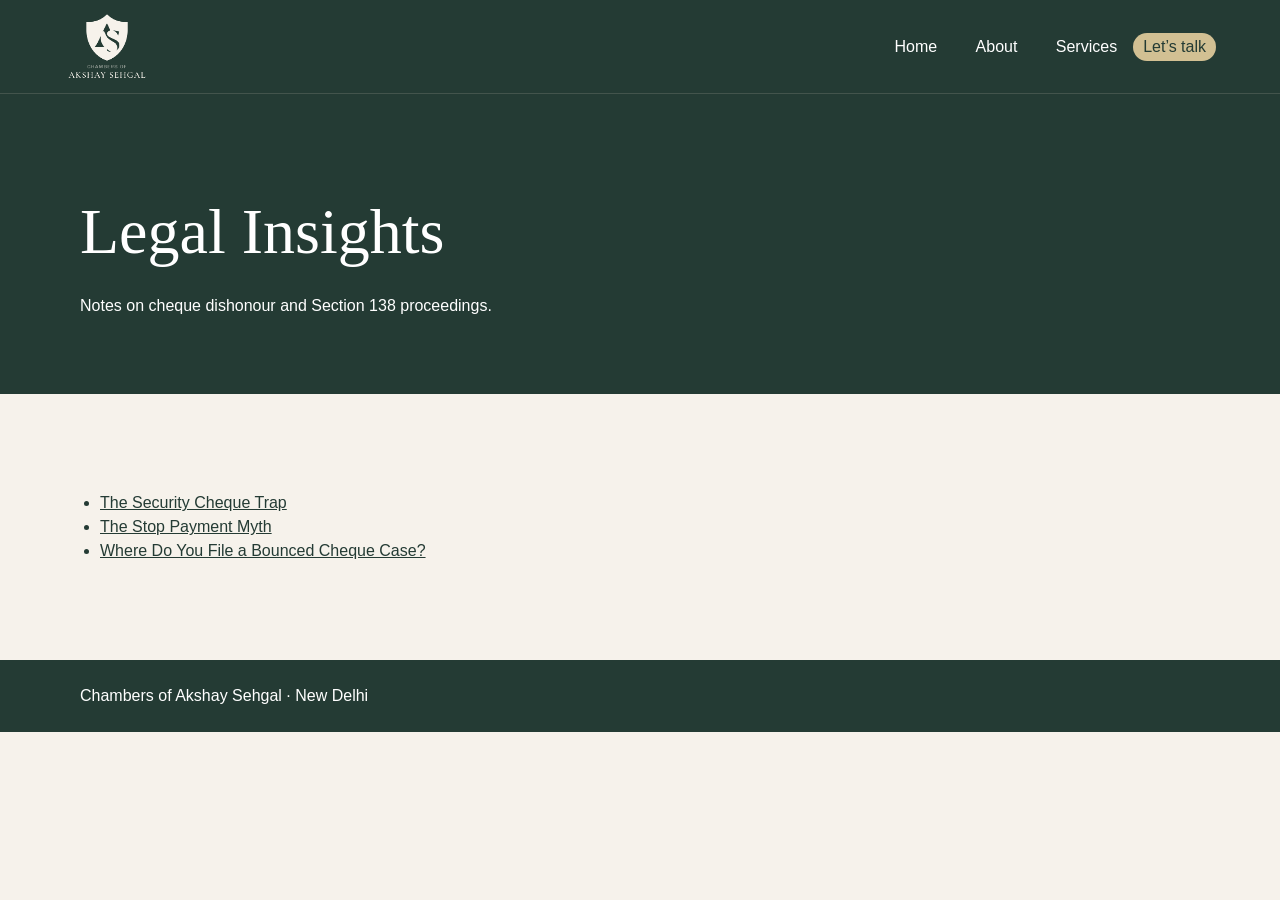
==== commit 60319f42: "Make the header logo background transparent" ====
--- a/blog/index.html
+++ b/blog/index.html
@@ -3,7 +3,18 @@
 
 
 <meta name="viewport" content="width=device-width, initial-scale=1"><link rel="stylesheet" href="../assets/site/_next/static/chunks/3c9st355b9h98.__q189041d8.css" data-precedence="next"><link rel="preload" as="script" fetchpriority="low" href="../assets/site/_next/static/chunks/0iq1i69206cyl.__q189041d8.js"><title>Legal Insights | Chambers of Akshay Sehgal</title><meta name="description" content="Legal Insights from the Chambers of Akshay Sehgal."><link rel="icon" href="../assets/sehgal/chambers-logo.jpg"><link rel="preload" href="../assets/site/_next/static/chunks/33ex3e_4hazko.__q189041d8.css" as="style"><link rel="stylesheet" href="../brand/brand.css">
-<style data-sclf-ua-colours>:where(button,input,select,textarea){color:var(--sar-color-auto-000000, #243b34)}:where(input,select,textarea){background-color:var(--sar-color-auto-ffffff, #eee5d6)}</style><style data-sclf-logo-fit>img[data-sclf-logo]{object-fit:contain!important;max-height:100%!important}</style><link rel="stylesheet" href="../brand/home-layout.css"></head><body class="inner-page"><header class="home-header">
+<style data-sclf-ua-colours>:where(button,input,select,textarea){color:var(--sar-color-auto-000000, #243b34)}:where(input,select,textarea){background-color:var(--sar-color-auto-ffffff, #eee5d6)}</style><style data-sclf-logo-fit>img[data-sclf-logo]{object-fit:contain!important;max-height:100%!important}</style><link rel="stylesheet" href="../brand/home-layout.css"></head><body class="inner-page">
+<svg width="0" height="0" aria-hidden="true" focusable="false" style="position:absolute">
+  <defs>
+    <filter id="chambers-logo-ink" color-interpolation-filters="sRGB">
+      <feColorMatrix type="matrix" values="0 0 0 0 0.965
+                                           0 0 0 0 0.949
+                                           0 0 0 0 0.922
+                                          -0.372 -1.252 -0.126 0 1.49"/>
+    </filter>
+  </defs>
+</svg>
+<header class="home-header">
     <a href="../index.html#hero" aria-label="Chambers of Akshay Sehgal home"><span class="chambers-logo"><img src="../assets/sehgal/chambers-logo.jpg" alt="Chambers of Akshay Sehgal" width="1188" height="750"></span></a>
     <nav aria-label="Main navigation" id="site-navigation"><a href="../index.html#hero">Home</a><a href="../index.html#about-us">About</a><a href="../index.html#services">Services</a><a class="mobile-nav-appointment appointment-trigger" href="../index.html?appointment=1#contact">Let’s talk</a></nav><button type="button" class="mobile-nav-toggle" aria-controls="site-navigation" aria-expanded="false" aria-label="Open navigation" hidden><span></span><span></span><span></span></button>
     <a class="desktop-nav-appointment appointment-trigger" href="../index.html?appointment=1#contact">Let’s talk</a>
--- a/brand/brand.css
+++ b/brand/brand.css
@@ -57,18 +57,13 @@
   --sar-font-font-4: Lato, sans-serif;
 }
 
-/* The logo is supplied on cream paper. Screen blending drops the paper tone. */
+/* The logo filter turns the cream paper transparent and preserves the mark. */
 .chambers-logo {
   position: relative;
   display: block;
   width: 86px;
   height: 69px;
   overflow: hidden;
-}
-
-button:has(> .chambers-logo),
-a:has(> .chambers-logo) {
-  mix-blend-mode: screen;
 }
 
 .chambers-logo img {
@@ -78,7 +73,7 @@
   width: 178px;
   max-width: none;
   height: auto;
-  filter: grayscale(1) invert(1) contrast(1.75) sepia(0.45);
+  filter: url("#chambers-logo-ink");
 }
 
 .hero-engraving {
--- a/brand/home-layout.css
+++ b/brand/home-layout.css
@@ -250,8 +250,7 @@
 .appointment-submit {
   padding: 12px;
   background: var(--brand-accent);
-  color: var(--sar-color-color-4);
-  opacity: .75;
+  color: var(--brand-text);
 }
 
 @media (max-width: 767px) {
@@ -611,8 +610,6 @@
   #hero {
     display: flex;
     flex-direction: column;
-    min-height: 100vh;
-    min-height: 100dvh;
   }
 
   .home-hero-layout {
@@ -641,14 +638,14 @@
 @media (max-width: 767px), (max-height: 500px) and (pointer: coarse) and (orientation: landscape) {
   .home-header.has-mobile-nav,
   header.has-mobile-nav[data-sar-type="navigation"] > div {
-    grid-template-columns: minmax(0, 1fr) auto auto;
+    grid-template-columns: minmax(0, 1fr) auto;
   }
 
   .has-mobile-nav .mobile-nav-toggle {
     display: grid;
     place-content: center;
     gap: 4px;
-    grid-area: 1 / 3;
+    grid-area: 1 / 2;
     width: 44px;
     height: 44px;
     color: var(--sar-color-color-4);
@@ -670,31 +667,34 @@
   .has-mobile-nav.mobile-nav-open #site-navigation {
     display: flex !important;
     grid-area: 2 / 1 / 3 / -1;
-    justify-content: flex-end;
-    justify-self: end;
-    flex-wrap: wrap;
-  }
-}
-
-#site-navigation .mobile-nav-appointment { display: none; }
-
-@media (max-width: 767px), (max-height: 500px) and (pointer: coarse) and (orientation: landscape) {
-  .home-header.has-mobile-nav,
-  header.has-mobile-nav[data-sar-type="navigation"] > div {
-    grid-template-columns: minmax(0, 1fr) auto;
-  }
-
-  .has-mobile-nav .mobile-nav-toggle { grid-area: 1 / 2; }
+    flex-direction: column;
+    align-items: stretch;
+    gap: 0;
+    padding-block: 4px 8px;
+    border-top: 1px solid var(--sar-color-color-9);
+  }
+
+  .has-mobile-nav #site-navigation > a:not(.appointment-trigger) {
+    display: flex;
+    align-items: center;
+    min-height: 44px;
+    padding-inline: 12px;
+  }
+
   .has-mobile-nav .desktop-nav-appointment { display: none; }
 
   .has-mobile-nav.mobile-nav-open #site-navigation .mobile-nav-appointment {
     display: inline-flex;
     align-items: center;
+    align-self: flex-start;
     min-height: 44px;
-  }
-}
-
-.home-header > a:first-child { mix-blend-mode: screen; }
+    margin-top: 8px;
+    padding-inline: 16px;
+  }
+}
+
+#site-navigation .mobile-nav-appointment { display: none; }
+
 .practice-panel { padding: 0 clamp(16px, 4vw, 36px) 24px; }
 .practice-panel a { display: inline-block; margin-top: 8px; text-decoration: underline; }
 .appointment-dialog button:disabled,
@@ -735,18 +735,6 @@
 .inner-page-content ul { list-style: disc; padding-inline-start: 1.25rem; margin-block: 1.25rem; }
 .inner-page-content a { text-decoration: underline; }
 .inner-page-footer { background: var(--brand-primary); color: var(--sar-color-color-4); padding-block: 1.5rem; }
-@media (max-width: 767px) {
-  .home-hero-layout .hero-art {
-    display: block;
-    position: absolute;
-    right: 0;
-    bottom: 0;
-    width: min(55%, 280px);
-    opacity: 0.24;
-    z-index: -1;
-    pointer-events: none;
-  }
-}
 
 
 .home-contact {
@@ -856,3 +844,6 @@
 .appointment-trigger:hover, .home-header a.appointment-trigger:hover, .appointment-submit:hover {
   background: var(--brand-background);
 }
+
+.palette-readable-light { color: var(--brand-surface); }
+.enquiry-form input::placeholder { color: var(--brand-muted); opacity: 1; }
